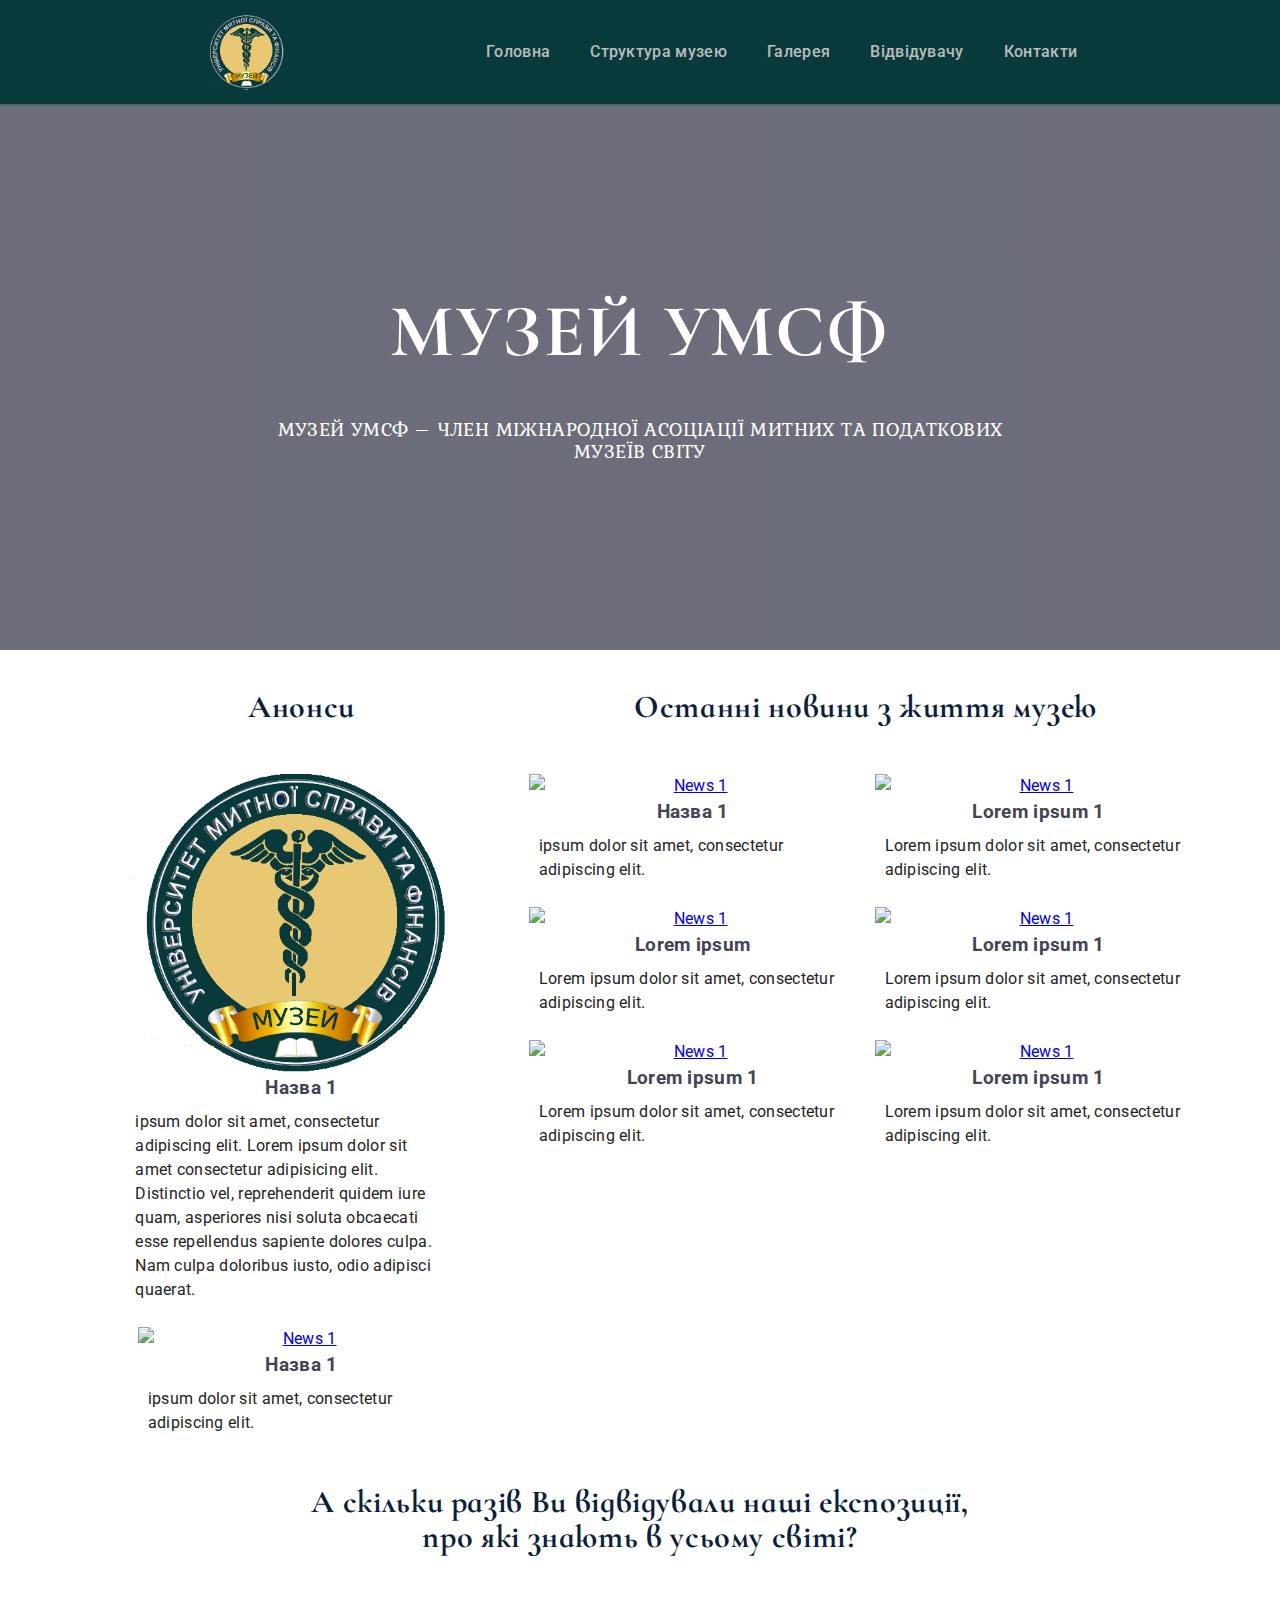
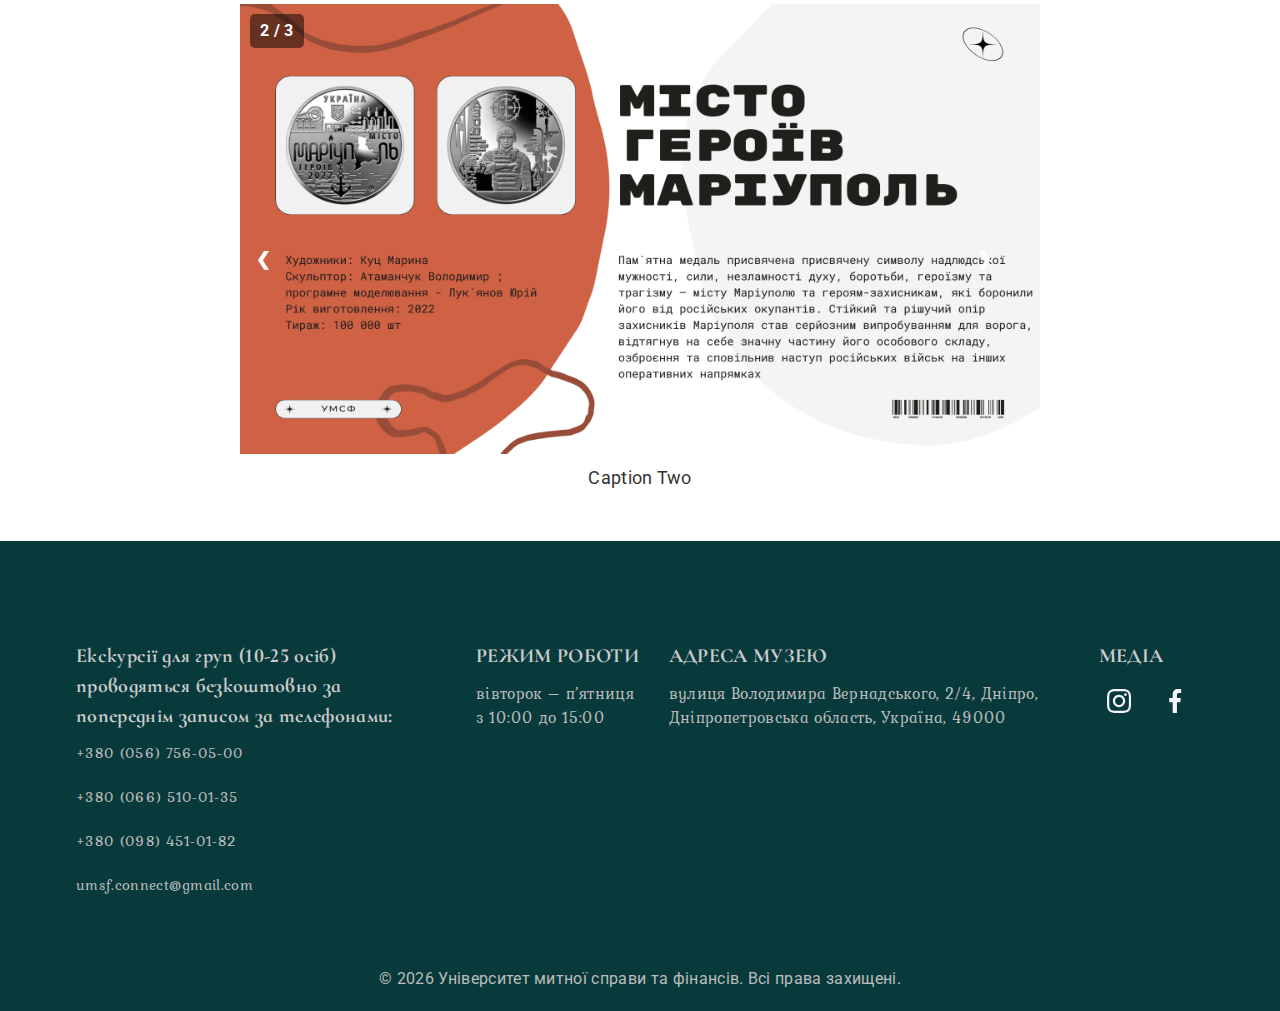
==== index.html @ 9348e3dd "minor change in styles" ====
<!DOCTYPE html>
<html lang="uk">
  <head>
    <meta charset="UTF-8" />
    <meta name="viewport" content="width=device-width, initial-scale=1.0" />
    <title>Музей Університету митної справи та фінансів</title>
    <link rel="icon" type="image/x-icon" href="./images/caduceus.png" />
    <link
      rel="stylesheet"
      href="https://cdnjs.cloudflare.com/ajax/libs/modern-normalize/2.0.0/modern-normalize.min.css"
    />
    <link rel="preconnect" href="https://fonts.googleapis.com" />
    <link rel="preconnect" href="https://fonts.gstatic.com" crossorigin />
    <link
      href="https://fonts.googleapis.com/css2?family=Cormorant+Infant:wght@700&family=Kurale&family=Raleway:wght@700&family=Roboto:wght@400;500;700&display=swap"
      rel="stylesheet"
    />
    <link
      href="https://fonts.googleapis.com/css2?family=Kurale&family=Raleway:wght@700&family=Roboto:wght@400;500;700&display=swap"
      rel="stylesheet"
    />
    <link rel="stylesheet" href="./styles.css" />
  </head>
  <body>
    <script src="./js/main.js" defer></script>
    <script src="./js/phone.js" defer></script>
    <script src="./js/modal.js" defer></script>
    <header class="page-header" id="main">
      <div class="container header-container">
        <!--desktop menu-->
        <nav class="top-nav">
          <a class="logo link" href="./index.html"
            ><img class="logopic" src="./images/caduceus.png" alt="logo"
          /></a>
          <ul class="menu">
            <li class="menu-item dropdown">
              <a class="menu-link link" href="./index.html">Головна</a>
            </li>
            <li class="menu-item dropdown">
              <a class="menu-link link" href="#">Структура музею</a>
              <div class="dropdown-content">
                <div class="menu-item dropdown-sub">
                  <a class="link" href="#">Історія створення музею</a>
                </div>
                <div class="menu-item dropdown-sub">
                  <a class="link" href="#">Історія торгівлі та митної справи</a>
                  <div class="dropdown-content-right">
                    <a class="link" href="#"
                      >ТЗМК (технічні засоби митного контролю)</a
                    >
                    <a class="link" href="#"
                      >Історія митної справи до 1991 року</a
                    >
                    <a class="link" href="#">Історія боротьби з контрабандою</a>
                    <a class="link" href="#">Сучасна історія митної справи</a>
                    <a class="link" href="#">Митна уніформа</a>
                  </div>
                </div>
                <div class="menu-item dropdown-sub">
                  <a class="link" href="#">Історія фінансового обігу</a>
                  <div class="dropdown-content-right">
                    <a class="link" href="#">Банкноти світу</a>
                    <a class="link" href="#">Монети світу</a>
                    <a class="link" href="#">Україна. Валюти</a>
                  </div>
                </div>
                <div class="menu-item dropdown-sub">
                  <a class="link" href="#">Художня творчість</a>
                  <div class="dropdown-content-right">
                    <a class="link" href="#">Петриківка</a>
                    <a class="link" href="#">Галерея мистецтв</a>
                    <a class="link" href="#">Виставка фотомайстрів</a>
                    <a class="link" href="#">Виставка майстрів НСХУ</a>
                  </div>
                </div>
                <div class="menu-item dropdown-sub">
                  <a class="link" href="#">Історія університету</a>
                  <div class="dropdown-content-right">
                    <a class="link" href="#">Зала історії ЗВО</a>
                    <a class="link" href="#">Професори</a>
                    <a class="link" href="#">Випускники</a>
                    <a class="link" href="#">Студенти</a>
                    <a class="link" href="#">Наукові здобутки</a>
                  </div>
                </div>
              </div>
            </li>
            <li class="menu-item">
              <a class="menu-link link" href="./gallery.html">Галерея</a>
            </li>
            <li class="menu-item">
              <a class="menu-link link" href="./visitor.html">Відвідувачу</a>
            </li>
            <li class="menu-item">
              <a class="menu-link link" href="./contacts.html">Контакти</a>
            </li>
          </ul>
        </nav>
      </div>
      <!-- PHONE MENU -->
      <div class="topnav">
        <a class="active" href="./index.html"
          ><img class="phone-logopic" src="./images/caduceus.png" alt="logo"
        /></a>
        <div id="myLinks" class="phone-menu">
          <nav class="phone-drop">
            <ul class="phone-list">
              <li class="phone-menu-item">
                <a class="phone-menu-link link" href="./index.html">Головна</a>
              </li>
              <li class="phone-menu-item">
                <a class="phone-menu-link link" href="./history.html"
                  >Історія створення музею</a
                >
              </li>
              <li class="phone-menu-item">
                <a class="phone-menu-link link" href="./expositions.html"
                  >Наші експозиції</a
                >
              </li>
              <li class="phone-menu-item">
                <a class="phone-menu-link link" href="./gallery.html"
                  >Галерея</a
                >
              </li>
              <li class="phone-menu-item">
                <a class="phone-menu-link link" href="./visitor.html"
                  >Відвідувачу</a
                >
              </li>
            </ul>
          </nav>
        </div>

        <a href="javascript:void(0);" class="icon" onclick="myFunction()">
          <svg class="phone-burger" width="40" height="40">
            <use href="./images/icons.svg#icon-burger-menu"></use>
          </svg>
          <!-- <i class="fa fa-bars"></i> -->
        </a>
      </div>
    </header>

    <main>
      <!-- hero section -->
      <section class="banner" id="banner">
        <div class="container">
          <h1 class="page-title">МУЗЕЙ УМСФ</h1>
          <h2 class="page-title-description">
            МУЗЕЙ УМСФ – ЧЛЕН МІЖНАРОДНОЇ АСОЦІАЦІЇ МИТНИХ ТА ПОДАТКОВИХ МУЗЕЇВ
            СВІТУ
          </h2>
        </div>
      </section>

      <!-- News section -->
      <section class="section net" id="news">
        <div class="container main-page-container">
          <div class="announcements">
            <h2 class="section-name">Анонси</h2>
            <ul class="ann-list">
              <li class="ann-list-item">
                <div class="ann-box">
                  <div class="ann-top-box">
                    <a href="./news-template.html" class="ann-new-link">
                      <img
                        class="ann-img"
                        src="./images/caduceus.png"
                        alt="News 1"
                      />
                    </a>
                  </div>
                  <div class="ann-bottom-box">
                    <h3 class="ann-name">Назва 1</h3>
                    <p class="ann-description">
                      ipsum dolor sit amet, consectetur adipiscing elit. Lorem
                      ipsum dolor sit amet consectetur adipisicing elit.
                      Distinctio vel, reprehenderit quidem iure quam, asperiores
                      nisi soluta obcaecati esse repellendus sapiente dolores
                      culpa. Nam culpa doloribus iusto, odio adipisci quaerat.
                    </p>
                  </div>
                </div>
              </li>
              <li class="ann-list-item">
                <div class="ann-box">
                  <div class="ann-top-box">
                    <a href="./news-template.html" class="ann-new-link">
                      <img
                        class="ann-img"
                        src="https://picsum.photos/300/200?random=2"
                        alt="News 1"
                      />
                    </a>
                  </div>
                  <div class="ann-bottom-box">
                    <h3 class="ann-name">Назва 1</h3>
                    <p class="ann-description">
                      ipsum dolor sit amet, consectetur adipiscing elit.
                    </p>
                  </div>
                </div>
              </li>
            </ul>
          </div>

          <div class="news-container">
            <h2 class="section-name">Останні новини з життя музею</h2>
            <ul class="news-list">
              <li class="news-list-item">
                <div class="news-box">
                  <div class="news-top-box">
                    <a href="./news-template.html" class="news-new-link">
                      <img
                        class="news-img"
                        src="https://picsum.photos/300/200?random=1"
                        alt="News 1"
                      />
                    </a>
                  </div>
                  <div class="news-bottom-box">
                    <h3 class="news-name">Назва 1</h3>
                    <p class="news-description">
                      ipsum dolor sit amet, consectetur adipiscing elit.
                    </p>
                  </div>
                </div>
              </li>
              <li class="news-list-item">
                <div class="news-box">
                  <div class="news-top-box">
                    <a href="./news-template.html" class="news-new-link">
                      <img
                        class="news-img"
                        src="https://picsum.photos/300/200?random=1"
                        alt="News 1"
                      />
                    </a>
                  </div>
                  <div class="news-bottom-box">
                    <h3 class="news-name">Lorem ipsum 1</h3>
                    <p class="news-description">
                      Lorem ipsum dolor sit amet, consectetur adipiscing elit.
                    </p>
                  </div>
                </div>
              </li>
              <li class="news-list-item">
                <div class="news-box">
                  <div class="news-top-box">
                    <a href="./news-template.html" class="news-new-link">
                      <img
                        class="news-img"
                        src="https://picsum.photos/300/200?random=1"
                        alt="News 1"
                      />
                    </a>
                  </div>
                  <div class="news-bottom-box">
                    <h3 class="news-name">Lorem ipsum</h3>
                    <p class="news-description">
                      Lorem ipsum dolor sit amet, consectetur adipiscing elit.
                    </p>
                  </div>
                </div>
              </li>
              <li class="news-list-item">
                <div class="news-box">
                  <div class="news-top-box">
                    <a href="./news-template.html" class="news-new-link">
                      <img
                        class="news-img"
                        src="https://picsum.photos/300/200?random=1"
                        alt="News 1"
                      />
                    </a>
                  </div>
                  <div class="news-bottom-box">
                    <h3 class="news-name">Lorem ipsum 1</h3>
                    <p class="news-description">
                      Lorem ipsum dolor sit amet, consectetur adipiscing elit.
                    </p>
                  </div>
                </div>
              </li>
              <li class="news-list-item">
                <div class="news-box">
                  <div class="news-top-box">
                    <a href="./news-template.html" class="news-new-link">
                      <img
                        class="news-img"
                        src="https://picsum.photos/300/200?random=1"
                        alt="News 1"
                      />
                    </a>
                  </div>
                  <div class="news-bottom-box">
                    <h3 class="news-name">Lorem ipsum 1</h3>
                    <p class="news-description">
                      Lorem ipsum dolor sit amet, consectetur adipiscing elit.
                    </p>
                  </div>
                </div>
              </li>
              <li class="news-list-item">
                <div class="news-box">
                  <div class="news-top-box">
                    <a href="./news-template.html" class="news-new-link">
                      <img
                        class="news-img"
                        src="https://picsum.photos/300/200?random=1"
                        alt="News 1"
                      />
                    </a>
                  </div>
                  <div class="news-bottom-box">
                    <h3 class="news-name">Lorem ipsum 1</h3>
                    <p class="news-description">
                      Lorem ipsum dolor sit amet, consectetur adipiscing elit.
                    </p>
                  </div>
                </div>
              </li>
            </ul>
          </div>
        </div>
      </section>

      <!--slideshow section -->
      <section class="section slideshow-bit" id="slideshow">
        <h2 class="section-name">
          А скільки разів Ви відвідували наші експозиції, про які знають в
          усьому світі?
        </h2>
        <div class="container">
          <div class="slideshow-container">
            <!-- Slide Counter fixed at the top-left -->
            <div class="numbertext-fixed">1 / 3</div>

            <!-- Slides -->
            <div class="mySlides fade">
              <a href="./images/25.png" target="_blank">
                <img class="slide-img" src="./images/25.png" alt="" />
              </a>
              <div class="caption">Caption Text 1</div>
            </div>

            <div class="mySlides fade">
              <a href="./images/27.png" target="_blank">
                <img class="slide-img" src="./images/27.png" alt="" />
              </a>
            </div>

            <div class="mySlides fade">
              <a href="./images/26.png" target="_blank">
                <img class="slide-img" src="./images/26.png" alt="" />
              </a>
            </div>

            <!-- Navigation buttons -->
            <a class="prev" onclick="plusSlides(-1)">&#10094;</a>
            <a class="next" onclick="plusSlides(1)">&#10095;</a>
          </div>

          <!-- Caption -->
          <div id="caption-container">Caption for the current image</div>
        </div>
      </section>
    </main>

    <footer class="bottom-part" id="footer">
      <div class="container">
        <div class="bottom-part-content">
          <div class="footer-address">
            <h4 class="footer-address-name">
              Екскурсії для груп (10-25 осіб) проводяться безкоштовно за
              попереднім записом за телефонами:
            </h4>
            <address class="contacts">
              <ul class="contact-list">
                <li class="contact-list-item">
                  <a class="link contact-look" href="tel:+380567560500"
                    >+380 (056) 756-05-00</a
                  >
                </li>
                <li class="contact-list-item">
                  <a class="link contact-look" href="tel:+380665100135"
                    >+380 (066) 510-01-35</a
                  >
                </li>
                <li class="contact-list-item">
                  <a class="link contact-look" href="tel:+38984510182"
                    >+380 (098) 451-01-82</a
                  >
                </li>
                <li class="contact-list-item">
                  <a
                    class="link contact-look"
                    href="mailto:umsf.connect@gmail.com"
                    >umsf.connect@gmail.com</a
                  >
                </li>
              </ul>
            </address>
          </div>

          <div class="footer-times">
            <h3 class="footer-address-name">РЕЖИМ РОБОТИ</h3>
            <p class="footer-address-text open-times">
              вівторок – п’ятниця з 10:00 до 15:00
            </p>
          </div>
          <div class="footer-place">
            <h3 class="footer-address-name">АДРЕСА МУЗЕЮ</h3>
            <p class="footer-address-text">
              вулиця Володимира Вернадського, 2/4, Дніпро, Дніпропетровська
              область, Україна, 49000
            </p>
          </div>

          <div class="footer-media">
            <h3 class="footer-address-name">МЕДІА</h3>
            <ul class="footer-media-list">
              <li class="social-media-item">
                <a
                  href="https://www.instagram.com/customs_museum?igsh=MzRlODBiNWFlZA=="
                  class="footer-media-link link"
                >
                  <svg class="social-media-icon" width="24" height="24">
                    <use href="./images/icons.svg#icon-instagram"></use>
                  </svg>
                </a>
              </li>
              <li class="social-media-item">
                <a href="" class="footer-media-link link">
                  <svg class="social-media-icon" width="24" height="24">
                    <use href="./images/icons.svg#icon-facebook"></use>
                  </svg>
                </a>
              </li>
            </ul>
          </div>
        </div>
        <div class="license">
          <p class="ownership">
            &#169; <span id="year"></span> Університет митної справи та
            фінансів. Всі права захищені.
          </p>
        </div>
      </div>
    </footer>
    <script>
      // Знаходимо всі новинні картки
      const newsCards = document.querySelectorAll(".news-list-item");

      // Додаємо обробник подій для кожної новинної картки
      newsCards.forEach((card) => {
        card.addEventListener("click", function () {
          // Отримуємо текст опису новини з натиснутої картки
          const newsDescription =
            card.querySelector(".news-description").textContent;

          // Зберігаємо опис новини в localStorage
          localStorage.setItem("newsDescription", newsDescription);

          // Переходимо на сторінку шаблону новини
          window.location.href = "./news-template.html";
        });
      });
    </script>
  </body>
</html>
---- styles.css ----
body {
    font-family: 'Roboto', sans-serif;
    color: #434455;
    background-color: #FFF;
    font-size: 16px;
    line-height: 1.5;
    letter-spacing: 0.02em;
}

h1,
h2,
h3,
h4,
h5,
h6,
p {
    margin-top: 0;
    margin-bottom: 0;
}

ul,
ol {
    padding-left: 0;
    margin-top: 0;
    margin-bottom: 0;
    marker: none;
    list-style-type: none;
}

.link {
    text-decoration: none;
}

img {
    display: block;
}

.visually-hidden { /*carousel*/
    position: absolute;
    width: 1px;
    height: 1px;
    margin: -1px;
    border: 0;
    padding: 0;

    white-space: nowrap;
    clip-path: inset(100%);
    clip: rect(0 0 0 0);
    overflow: hidden;
}

.page-header {
    background-color: #083a3b;
    box-shadow: 0 2px 1px rgba(46, 47, 66, 0.08),
        0 1px 1px rgba(46, 47, 66, 0.16),
        0 1px 6px rgba(46, 47, 66, 0.08);
}

.header-container {
    display: flex;
    justify-content: space-between;
    align-items: center;
}

.banner {
    padding: 188px 0;
    background-image: linear-gradient(rgba(46, 47, 66, 0.7), rgba(46, 47, 66, 0.7)), url(./images/3.JPG);
    /* background-image: url(https://picsum.photos/1440/600); */
    background-repeat: no-repeat;
    background-position: center;
    width: 100%;
    min-height: 432px;
    margin-left: auto;
    margin-right: auto;
    background-size: cover;
}

.title-banner{
    padding: 100px 0;
    background-image: linear-gradient(rgba(46, 47, 66, 0.7), rgba(46, 47, 66, 0.7));
    /* , url(./images/2.JPG); */
    background-repeat: no-repeat;
    background-position: center;
    width: 100%;
    min-height: 432px;
    margin-left: auto;
    margin-right: auto;
    background-size: cover;
}

.history-page{
    background-image: linear-gradient(rgba(46, 47, 66, 0.7), rgba(46, 47, 66, 0.7)), url(./images/2.JPG);
}

.expos-page{
    background-image: linear-gradient(rgba(46, 47, 66, 0.7), rgba(46, 47, 66, 0.7)), url(./images/slide_3.JPG);
}

.gallery-page {
    background-image: linear-gradient(rgba(46, 47, 66, 0.7), rgba(46, 47, 66, 0.7)), url(./images/gallery.jpg);
}

.visitor-page{
    background-image: linear-gradient(rgba(46, 47, 66, 0.7), rgba(46, 47, 66, 0.7)), url(./images/visitor.jpg);
}

.contacts-page{
    background-image: linear-gradient(rgba(46, 47, 66, 0.7), rgba(46, 47, 66, 0.7)), url(./images/contacts.jpg);
}

.news-template-page{
    background-image: linear-gradient(rgba(46, 47, 66, 0.7), rgba(46, 47, 66, 0.7));/*, url(./images/contacts.jpg);*/
}

.expos-template-page {
    background-image: linear-gradient(rgba(46, 47, 66, 0.7), rgba(46, 47, 66, 0.7)), url(./images/contacts.jpg);
}

.prettybox{
    margin-right: auto;
    margin-left: auto;
    padding-top: 48px;
    max-width: 500px;
    border-bottom: 5px solid #cbcbcb;
    border-radius: 25px;
}

.header-title {
    color: #FFF;
    max-width: 520px;
    margin-left: auto;
    margin-right: auto;
    text-align: center;
    font-family: "Cormorant Infant", serif;
    font-weight: 700;
    font-style: normal;
    font-size: 74px;
    line-height: 1.07;
    /* 107.143% */
    letter-spacing: 0.02em;
}

.section {
    padding-top: 40px;
    padding-bottom: 50px;
}

.page-title {
    /*Заголовок на банері зверху*/
    color: #FFF;
    max-width: 520px;
    margin-left: auto;
    margin-right: auto;
    padding-bottom: 48px;
    text-align: center;
    font-family: "Cormorant Infant", serif;
    font-weight: 700;
    font-style: normal;
    font-size: 74px;
    line-height: 1.07;
    /* 107.143% */
    letter-spacing: 0.02em;
}

.page-title-description {
    color: #FFF;
    max-width: 800px;
    margin-left: auto;
    margin-right: auto;
    /* padding-bottom: 48px; */
    text-align: center;
    font-size: 20px;
    font-family: "Kurale", serif;
    font-weight: 400;
    font-style: normal;
    line-height: 1.07;
    /* 107.143% */
    letter-spacing: 0.02em;
}

.section-name {
    color: #08203b;
    max-width: 700px;
    margin-left: auto;
    margin-right: auto;
    padding-bottom: 50px;
    text-align: center;
    font-size: 32px;
    font-family: "Cormorant Infant", serif;
    font-weight: 700;
    font-style: normal;
    line-height: 1.07;
    letter-spacing: 0.02em;
}

.history-text {
    margin-bottom: 20px;
    font-family: "Kurale", serif;
    font-weight: 400;
    font-style: normal;
    font-size: 20px;
}

.fat-text {
    font-weight: 700;
}

.main-page-container{
    display: flex;
    flex-direction: row;
}

.announcements{
    max-width: 40%;
}

.news-container{
max-width: 60%;
}

.net{
    padding-bottom: 10px;
}

.map {
    max-width: 100%;
}

/* СТОРІНКА ЕКСПОЗИЦІЇ */
.expos-list,.gallery-list,.expos-temp-list,.news-template-list {
    display: flex;
    column-gap: 15px;
    row-gap: 10px;
    flex-wrap: wrap;
}

.expos-list-item,.gallery-list-item,.expos-temp-item,.news-template-item {
    max-height: 400px;
    transition: transform .3s;
    overflow: hidden;
    margin-right: auto;
    margin-left: auto;
}

.expos-box, .gallery-box,.expos-temp-box,.news-temp-box {
    position: relative;
}

.expos-top-box,.expos-temp-top-box,.news-top-box {
    position: relative;
    text-align: center;
    color: white;
}

.expos-bottom-box, .gallery-bottom-box,.expos-temp-bottom-box,.news-temp-bottom-box {
    position: absolute;
    bottom: 0;
    height: 75px;
    overflow: hidden;
    background-color: #474854d8;
    color: white;
    padding-left: 20px;
    padding-right: 20px;
}

.expos-img,.expos-temp-img,.news-temp-img {
    object-fit: cover;
}

.history-image-box {
    display: flex;
    /* max-width: 1150px; */
    /* max-height: 700px; */
}

.history-pic {
    width: 100%;
    margin-right: auto;
    margin-left: auto;
}

.visitor-title{
    margin-bottom: 30px;
    padding-bottom: 0;
}

.visitor-text{
    padding-bottom: 20px;
    font-size: 20px;
    font-family: "Kurale", serif;
    font-weight: 400;
    font-style: normal;
}

.no-bottom{
    padding-bottom: 0;
}

h3.visitor-text{
    padding-bottom: 0;
}

.find-title {
    margin-bottom: 20px;
    font-size: 25px;
    font-family: "Kurale", serif;
    font-style: normal;
}

.find-text {
    margin-bottom: 20px;
    font-size: 20px;
    font-family: "Kurale", serif;
    font-weight: 400;
    font-style: normal;
}

.template-text{
    font-size: 20px;
    font-family: "Kurale", serif;
    font-weight: 400;
    font-style: normal;
}

@media screen and (max-width: 767px) {  /* mobile menu backdrop */
    .container {
        max-width: 550px;
        margin-left: auto;
        margin-right: auto;
        padding-left: 10px;
        padding-right: 10px;
        justify-content: space-between;
    }
    
    /* Style the navigation menu */

    .top-nav{ /*hide desktop menu*/
        display: none;
    }

    .slideshow-bit{
        display: none;
    }

    .topnav {
        overflow: hidden;
        background-color: #083a3b;
        position: relative;
    }

    /* Hide the links inside the navigation menu (except for logo/home) */
    .topnav #myLinks {
        display: none;
    }

    /* Style navigation menu links */
    .topnav {
        color: white;
        padding: 14px 16px;
        text-decoration: none;
        font-size: 17px;
        display: block;
    }

    /* Style the hamburger menu */
    .topnav a.icon {
        display: block;
        position: absolute;
        right: 30px;
        top: 9px;
    }

    /* Add a grey background color on mouse-over */
    /* .topnav a:hover {
        color: #e9c873;
    } */

    /* Style the active link (or home/logo) */
    .active {
        background-color: #083a3b;
        color: white;
    }

    .phone-burger{
        fill: #e9c873;
        transition: background-color 250ms cubic-bezier(0.4, 0, 0.2, 1);
        margin: 18px 18px;
    }

    .phone-logopic{
        width: 80px;
    }

    .phone-list{
        display: flex;
        flex-direction: column;
        align-items: center;
        column-gap: 40px;
    }

    .phone-menu-link{
        font-size: 40px;
        color: #cbcbcb;
    }
    /* =============================== */
    /* ===========Banner============== */
    /* =============================== */
    .page-title{
        max-width: 200px;
    }

    .page-title-description{
        max-width: 400px;
        font-size: 16px;
        font-weight: 200;
    }

    /* news section */
        .news-list {
            display: flex;
            column-gap: 15px;
            row-gap: 25px;
            flex-wrap: wrap;
        }
    
        .news-list-item {
            max-height: 400px;
            transition: transform .3s;
            overflow: hidden;
            margin-right: auto;
            margin-left: auto;
        }
    
        .news-list-item:hover {
            box-shadow: 0 2px 10px rgba(46, 47, 66, 0.08),
                0 2px 2px rgba(46, 47, 66, 0.16),
                0 3px 2px rgba(46, 47, 66, 0.08);
            -ms-transform: scale(1.5);
            -webkit-transform: scale(1.5);
            transform: scale(0.9);
        }
    
        .news-box {
            position: relative;
            max-width: 366px;
    
        }
    
        .news-img {
            object-fit: cover;
            margin-right: auto;
            margin-left: auto;
        }
    
        .news-top-box {
            position: relative;
            text-align: center;
            color: white;
        }
    
        .news-bottom-box {
            max-height: 150px;
            padding: 0 10px;
        }
    
        .news-name {
            text-align: center;
            margin-bottom: 8px;
        }
    
        .news-description {
            width: 308px;
            color: #242424;
            /* height: 50px; */
        }

    /* ------ */
    /* FOOTER */
    .bottom-part {
        background-color: #083a3b;
        padding: 100px 10px 20px;
    }

    .bottom-part-content {
        display: flex;
        flex-direction: column;
        margin-bottom: 70px;
    }

    /* .bottom-part>.container {
        justify-content: flex-start;
    } */

    .footer-address {
        display: flex;
        flex-direction: column;
        margin-bottom: 40px;
        align-items: center;
    }

    .footer-address-name {
        color: #cbcbcb;
        text-align: center;
        margin-bottom: 20px;
        margin-right: auto;
        margin-left: auto;
        max-width: 600px;
        font-family: "Cormorant Infant", serif;
        font-weight: 700;
        font-size: 25px;
        font-style: normal;
    }

    .footer-address-text {
        width: 400px;
        color: #bcbcbc;
        margin-bottom: 20px;
        text-align: center;
    }

    .open-times {
        text-align: center;
    }

    .footer-times,.footer-place {
        display: flex;
        flex-direction: column;
        align-items: center;
        margin-bottom: 40px;
    }

    .license {
        display: flex;
        align-items: center;
    }

    .ownership {
        color: #bcbcbc;
        margin-right: auto;
        margin-left: auto;
    }
    
    .contacts {
        font-style: normal;
        width: 200px;
    }

    .contact-list {
        display: flex;
        flex-direction: column;
        align-items: center;
        gap: 20px;
    }

    .contact-look {
        color: #bcbcbc;
        transition: color 250ms cubic-bezier(0.4, 0, 0.2, 1);
    }

    .contact-look:hover,
    .contact-look:focus {
        color: #e9c873;
    }
    
    .footer-media-list {
        display: flex;
        gap: 16px;
        justify-content: flex-start;
        align-items: center;
    }

    .social-media-item {
        width: 40px;
        height: 40px;
    }

    .footer-media-link {
        display: flex;
        border-radius: 50%;
        width: 100%;
        height: 100%;
        align-items: center;
        justify-content: center;
        transition: background-color 250ms cubic-bezier(0.4, 0, 0.2, 1);
    }

    .footer-media-link:hover,
    .footer-media-link:focus {
        background-color: #e9c873;
    }

    .social-media-icon {
        fill: #F4F4FD;
        transition: background-color 250ms cubic-bezier(0.4, 0, 0.2, 1);
    }

    .footer-media-link:hover .social-media-icon,
    .footer-media-link:focus .social-media-icon {
        fill: #083a3b;
    }

    .footer-media{
        display: flex;
        flex-direction: column;
        align-items: center;
    }

    .dropdown-content {
        opacity: 0;
        visibility: hidden;
        position: absolute;
        background-color: #083a3b;
        min-width: 160px;
        box-shadow: 0 8px 16px 0 rgba(0, 0, 0, 0.2);
        z-index: 1;
        top: 100%;
        left: 0;
        transition: opacity 0.3s ease, visibility 0.3s ease;
    }

    .dropdown-content a {
        color: #bcbcbc;
        padding: 12px 16px;
        text-decoration: none;
        display: block;
        width: 300px;
    }

    .dropdown-content a:hover {
        color: #e9c873;
        background-color: #0a4546;
    }

    .menu-item:hover .dropdown-content {
        opacity: 1;
        visibility: visible;
    }

    /* Наші експозиції */
    .expos-description-top {
        color: #08203b;
        max-width: 1000px;
        margin-left: auto;
        margin-right: auto;
        text-align: center;
        font-size: 32px;
        font-family: "Cormorant Infant", serif;
        font-weight: 700;
        font-style: normal;
        line-height: 1.07;
        letter-spacing: 0.02em;
        margin-bottom: 20px;
    }

    .expos-description {
        margin-bottom: 20px;
        font-size: 20px;
        font-family: "Kurale", serif;
        font-weight: 400;
        font-style: normal;
    }
}




/* ================================================= */
/* ================================================= */
/* ================================================= */
@media screen and (min-width:768px){
    .container {
        max-width: 1158px;
        margin-left: auto;
        margin-right: auto;
        padding-left: 15px;
        padding-right: 15px;
        justify-content: space-between;
    }
    
    .logo {
        width: 30px;
    }

    .logopic {
        width: 90px;
    }

    .topnav{
        display: none;
    }

    .top-nav {
        display: flex;
        align-items: center;
        justify-content: space-around;
        width: 1158px;
    }

    .menu {
        display: flex;
        gap: 40px;
    }

    .menu-item {
        /*меню навігації*/
        position: relative;
        font-size: 16px;
        font-weight: 500;
        line-height: 1.5;
        letter-spacing: 0.02em;
    }

    .menu-link {
        color: #bcbcbc;
        display: block;
        padding: 40px 0;
    }

    .menu-link:hover {
        color: #e9c873;
    }
    
    /* Основний стиль для дропдауну */
    .dropdown-content {
        opacity: 0;
        visibility: hidden;
        position: absolute;
        background-color: #083a3b;
        min-width: 160px;
        box-shadow: 0 8px 16px 0 rgba(0, 0, 0, 0.2);
        z-index: 1;
        top: 100%;
        left: 0;
        transition: opacity 0.3s ease, visibility 0.3s ease;
    }

    .dropdown-content a {
        color: #bcbcbc;
        padding: 12px 16px;
        text-decoration: none;
        display: block;
        width: 300px;
    }

    .dropdown-content a:hover {
        color: #e9c873;
        background-color: #0a4546;
    }

    .menu-item:hover .dropdown-content {
        opacity: 1;
        visibility: visible;
    }

    /* Стилі для вкладеного підменю */
    .menu-item.dropdown-sub {
        position: relative;
    }

    .dropdown-content-right {
        opacity: 0;
        visibility: hidden;
        position: absolute;
        top: 0;
        left: 100%;
        background-color: #083a3b;
        min-width: 200px;
        box-shadow: 0 8px 16px rgba(0, 0, 0, 0.2);
        transition: opacity 0.3s ease, visibility 0.3s ease;
    }

    .dropdown-content-right a {
        padding: 12px 16px;
    }

    .menu-item.dropdown-sub:hover .dropdown-content-right {
        opacity: 1;
        visibility: visible;
    }

    .menu-item:hover .dropdown-content {
        opacity: 1;
        visibility: visible;
    }

    /* news section */
    .news-list {
        display: flex;
        column-gap: 15px;
        row-gap: 25px;
        flex-wrap: wrap;
    }

    .news-list-item {
        max-height: 400px;
        transition: transform .3s;
        overflow: hidden;
        margin-right: auto;
        margin-left: auto;
    }

    .news-list-item:hover {
        box-shadow: 0 2px 10px rgba(46, 47, 66, 0.08),
            0 2px 2px rgba(46, 47, 66, 0.16),
            0 3px 2px rgba(46, 47, 66, 0.08);
        -ms-transform: scale(1.5);
        -webkit-transform: scale(1.5);
        transform: scale(0.9);
    }

    .news-box {
        position: relative;
        max-width: 366px;

    }

    .news-img {
        object-fit: cover;
        margin-right: auto;
        margin-left: auto;
    }

    .news-top-box {
        position: relative;
        text-align: center;
        color: white;
    }

    .news-bottom-box {
        max-height: 150px;
        padding: 0 10px;
    }

    .news-name {
        text-align: center;
        margin-bottom: 8px;
    }

    .news-description {
        width: 308px;
        color: #242424;
        /* height: 50px; */
    }

    .ann-list {
        display: flex;
        row-gap: 25px;
        flex-wrap: wrap;
    }

    .ann-list-item {
        max-height: 600px;
        transition: transform .3s;
        overflow: hidden;
        margin-right: auto;
        margin-left: auto;
    }

    .ann-list-item:hover {
        box-shadow: 0 2px 10px rgba(46, 47, 66, 0.08),
            0 2px 2px rgba(46, 47, 66, 0.16),
            0 3px 2px rgba(46, 47, 66, 0.08);
        -ms-transform: scale(1.5);
        -webkit-transform: scale(1.5);
        transform: scale(0.9);
    }

     .ann-box {
        position: relative;
        max-width: 366px;
    }

    .ann-img {
        object-fit: cover;
        margin-right: auto;
        margin-left: auto;
        max-height: 300px;
    }

    .ann-top-box {
        position: relative;
        text-align: center;
        color: white;
    }

    .ann-bottom-box {
        max-height: 300px;
        padding: 0 10px;
    }

    .ann-name {
        text-align: center;
        margin-bottom: 8px;
    }

    .ann-description {
        width: 308px;
        color: #242424;
    }

        /* SLIDESHOW ==========================*/
    
        /* Slideshow container */
        .slideshow-container {
            position: relative;
            margin: auto;
            overflow: hidden;
            max-width: 800px;
            /* Set the desired width */
        }
    
        /* Number text fixed (1 / 3) */
        .numbertext-fixed {
            position: absolute;
            top: 10px;
            left: 10px;
            color: white;
            background-color: rgba(0, 0, 0, 0.5);
            /* Semi-transparent for readability */
            padding: 5px 10px;
            font-size: 16px;
            border-radius: 5px;
            z-index: 10;
            font-weight: bold;
        }
    
        /* Adjust the size of the images */
        .slide-img {
            display: block;
            margin-left: auto;
            margin-right: auto;
            width: 100%;
            max-width: 800px;
            height: auto;
            max-height: 450px;
            object-fit: contain;
        }
    
        /* Caption container */
        #caption-container {
            text-align: center;
            color: #333;
            font-size: 18px;
            margin-top: 10px;
        }
    
        /* Fading and vertical sliding animation */
        .fade {
            animation-name: fade;
            animation-duration: 1.5s;
        }
    
        @keyframes fade {
            from {
                opacity: 0.4;
                transform: translateY(-100%);
            }
    
            to {
                opacity: 1;
                transform: translateY(0);
            }
        }
    
        /* For previous and next buttons */
        .prev,
        .next {
            cursor: pointer;
            position: absolute;
            /* left: 50%; */
            transform: translateX(-50%);
            padding: 16px;
            color: white;
            font-weight: 700;
            font-size: 18px;
            transition: 0.6s ease;
            border-radius: 50%;
            user-select: none;
        }
    
        .prev {
            top: 50%;
            left: 3%;
        }
    
        .next {
            top: 50%;
            right: 1%;
        }

    /* ------ */
    /* FOOTER */
    .bottom-part {
        background-color: #083a3b;
        padding: 100px 0 20px;
    }

    .bottom-part-content {
        display: flex;
        align-items: baseline;
        margin-bottom: 70px;
        flex-wrap: wrap;
    }

    .bottom-part>.container {
        justify-content: flex-start;
    }

    .footer-address {
        margin-right: 50px;
    }

    .footer-address-name {
        color: #cbcbcb;
        margin-bottom: 10px;
        max-width: 350px;
        font-family: "Cormorant Infant", serif;
        font-weight: 700;
        font-size: 20px;
        font-style: normal;
    }

    .footer-address-text {
        width: 400px;
        color: #bcbcbc;
        margin-bottom: 10px;
        font-family: "Kurale", serif;
        font-weight: 400;
        font-style: normal;
    }

    .open-times {
        width: 160px;
    }

    .footer-contacts {
        margin-right: 100px;
    }

    .footer-media-list {
        display: flex;
        gap: 16px;
        justify-content: flex-start;
        align-items: center;
    }

    .social-media-item {
        width: 40px;
        height: 40px;
    }

    .footer-times,
    .footer-place {
        display: flex;
        flex-direction: column;
        margin-right: 30px;
    }

    .footer-media-link {
        display: flex;
        border-radius: 50%;
        width: 100%;
        height: 100%;
        align-items: center;
        justify-content: center;
        transition: background-color 250ms cubic-bezier(0.4, 0, 0.2, 1);
    }

    .footer-media-link:hover,
    .footer-media-link:focus {
        background-color: #e9c873;
    }

    .social-media-icon {
        fill: #F4F4FD;
        transition: background-color 250ms cubic-bezier(0.4, 0, 0.2, 1);
    }

    .footer-media-link:hover .social-media-icon,
    .footer-media-link:focus .social-media-icon {
        fill: #083a3b;
    }

    .contacts {
        font-style: normal;
        width: 200px;
    }
    
    .contact-list {
        display: flex;
        flex-direction: column;
        gap: 20px;
    }

    .contact-look {
        color: #bcbcbc;
        font-family: "Kurale", serif;
        font-weight: 400;
        font-size: 15px;
        font-style: normal;
        transition: color 250ms cubic-bezier(0.4, 0, 0.2, 1);
    }

    .contact-look:hover,
    .contact-look:focus {
        color: #e9c873;
    }

    .license {
        display: flex;
        align-items: center;
    }

    .ownership {
        color: #bcbcbc;
        margin-right: auto;
        margin-left: auto;
    }

    /* Наші експозиції */
    .expos-description-top {
        color: #08203b;
        max-width: 1000px;
        margin-left: auto;
        margin-right: auto;
        text-align: center;
        font-size: 32px;
        font-family: "Cormorant Infant", serif;
        font-weight: 700;
        font-style: normal;
        line-height: 1.07;
        letter-spacing: 0.02em;
        margin-bottom: 20px;
    }

    .expos-description {
        margin-bottom: 20px;
        font-size: 20px;
        font-family: "Kurale", serif;
        font-weight: 400;
        font-style: normal;
    }

    .expos-list-item:hover {
        box-shadow: 0 2px 10px rgba(46, 47, 66, 0.08),
            0 2px 2px rgba(46, 47, 66, 0.16),
            0 3px 2px rgba(46, 47, 66, 0.08);

        -ms-transform: scale(1.5);
        /* IE 9 */
        -webkit-transform: scale(1.5);
        /* Safari 3-8 */
        transform: scale(0.9);
    }
    
    .expos-box, .gallery-box,.expos-temp-box{
        max-width: 366px;
    }

    /* MODAL IMAGES */
 .modal {
     display: none;
     /* Hidden by default */
     position: fixed;
     /* Stay in place */
     z-index: 1;
     /* Sit on top */
     padding-top: 100px;
     /* Location of the box */
     left: 0;
     top: 0;
     width: 100%;
     /* Full width */
     height: 100%;
     /* Full height */
     overflow: auto;
     /* Enable scroll if needed */
     background-color: rgb(0, 0, 0);
     /* Fallback color */
     background-color: rgba(0, 0, 0, 0.9);
     /* Black w/ opacity */
 }

 /* Modal Content (image) */
 .modal-content {
     margin: auto;
     display: block;
     width: 80%;
     max-width: 700px;
 }

 /* Caption of Modal Image */
 #caption {
     margin: auto;
     display: block;
     width: 80%;
     max-width: 700px;
     text-align: center;
     color: #ccc;
     padding: 10px 0;
     height: 150px;
 }

 /* Add Animation */
 .modal-content,
 #caption {
     -webkit-animation-name: zoom;
     -webkit-animation-duration: 0.6s;
     animation-name: zoom;
     animation-duration: 0.6s;
 }

 @-webkit-keyframes zoom {
     from {
         -webkit-transform: scale(0)
     }

     to {
         -webkit-transform: scale(1)
     }
 }

 @keyframes zoom {
     from {
         transform: scale(0)
     }

     to {
         transform: scale(1)
     }
 }

 /* The Close Button */
 .close {
     position: absolute;
     top: 15px;
     right: 35px;
     color: #f1f1f1;
     font-size: 40px;
     font-weight: bold;
     transition: 0.3s;
 }

 .close:hover,
 .close:focus {
     color: #bbb;
     text-decoration: none;
     cursor: pointer;
 }

 /* 100% Image Width on Smaller Screens */
 @media only screen and (max-width: 700px) {
     .modal-content {
         width: 100%;
     }
 }

}
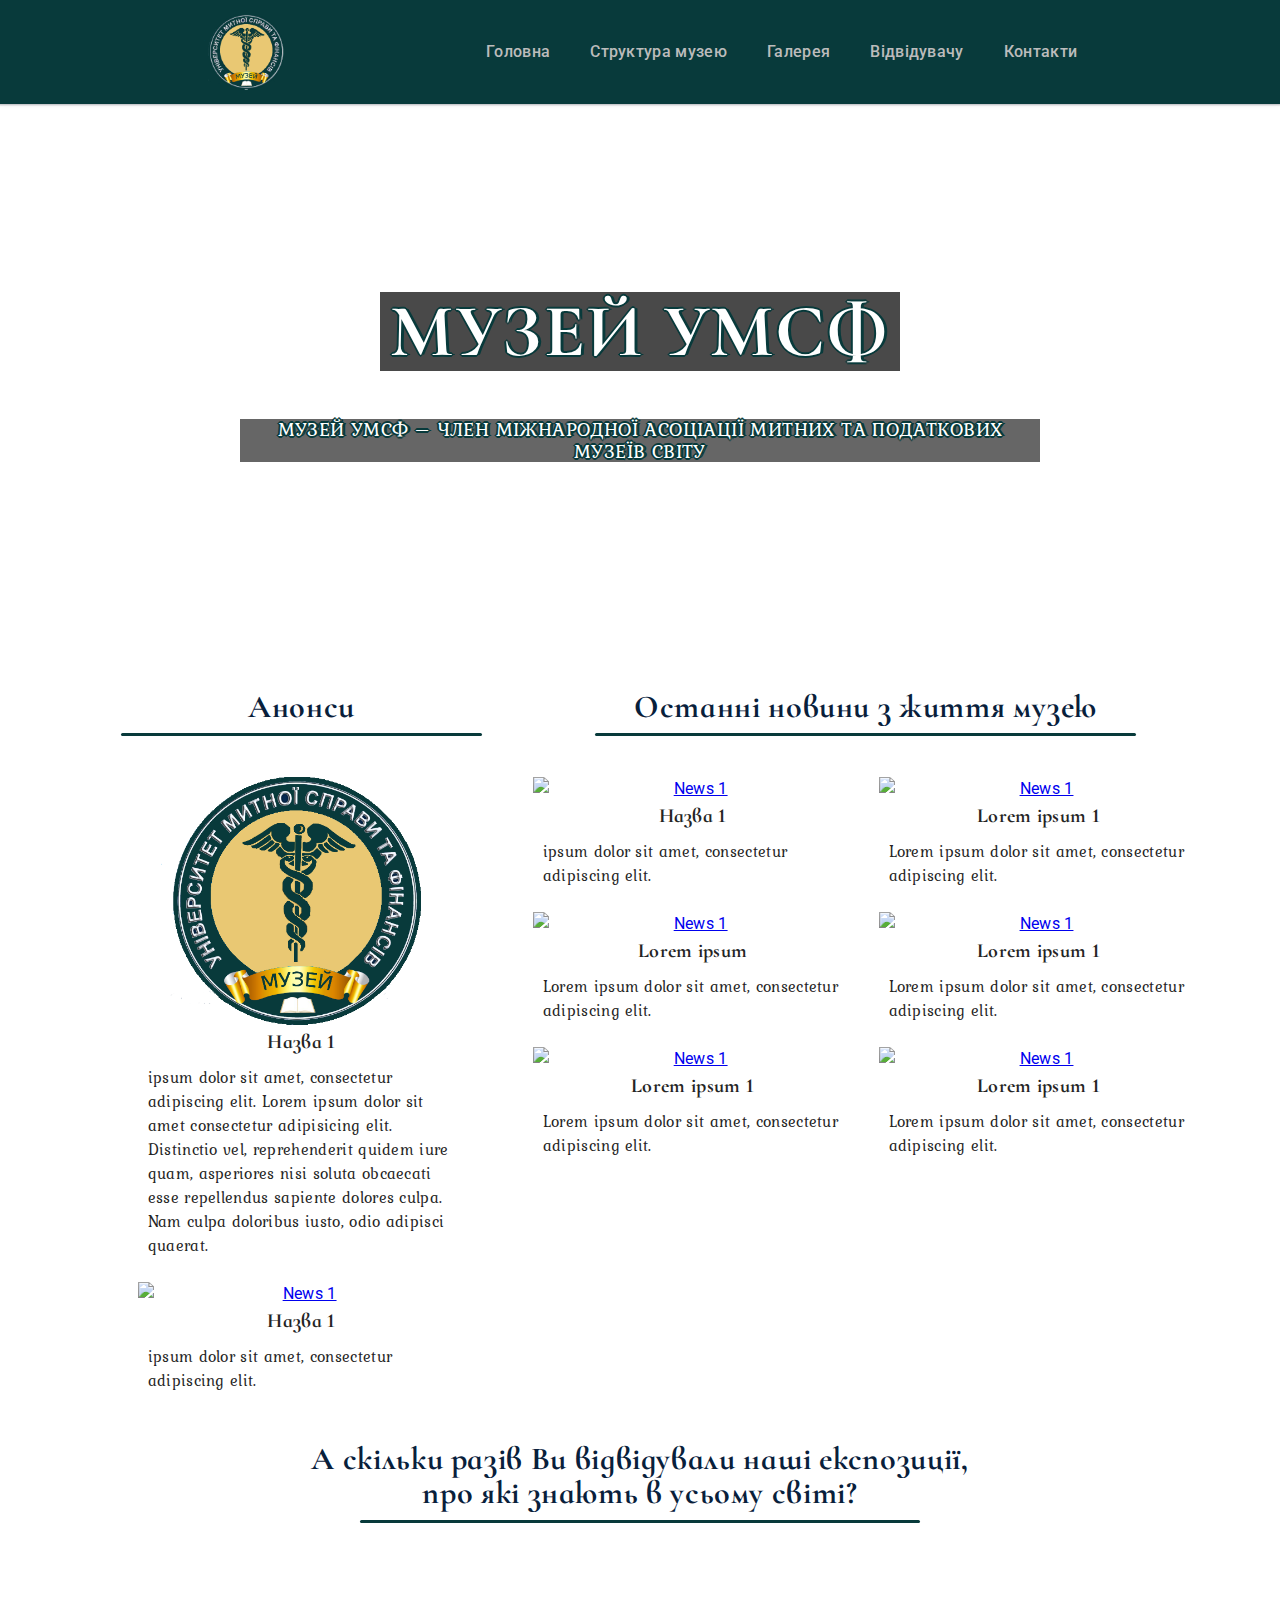
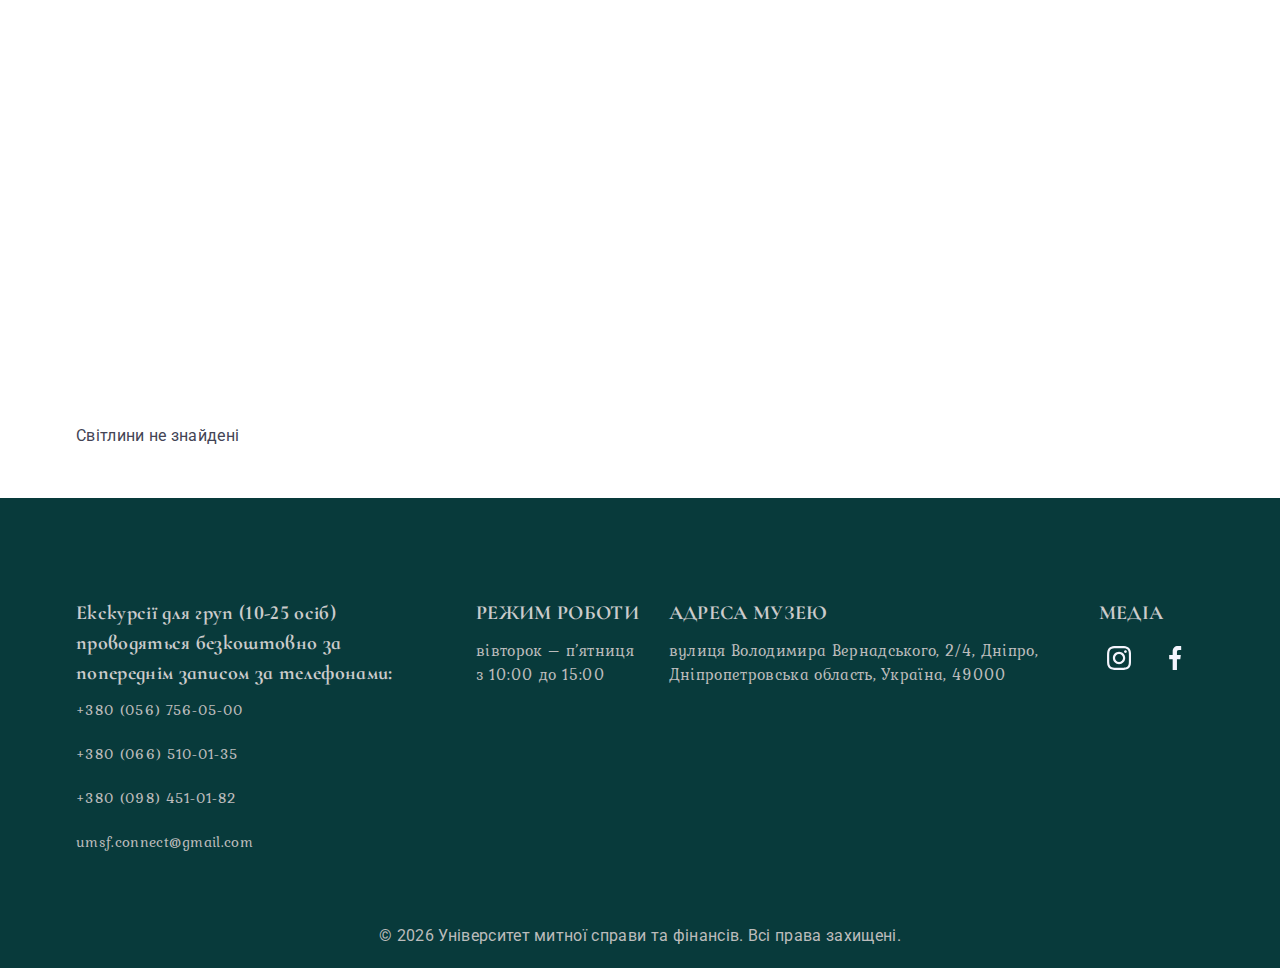
==== commit a7956629: "cleaned styles up" ====
--- a/index.html
+++ b/index.html
@@ -327,6 +327,7 @@
       </section>
 
       <!--slideshow section -->
+      <!-- Slideshow Section -->
       <section class="section slideshow-bit" id="slideshow">
         <h2 class="section-name">
           А скільки разів Ви відвідували наші експозиції, про які знають в
@@ -334,36 +335,34 @@
         </h2>
         <div class="container">
           <div class="slideshow-container">
-            <!-- Slide Counter fixed at the top-left -->
-            <div class="numbertext-fixed">1 / 3</div>
-
-            <!-- Slides -->
+            <!-- Slide -->
             <div class="mySlides fade">
-              <a href="./images/25.png" target="_blank">
-                <img class="slide-img" src="./images/25.png" alt="" />
+              <div class="numbertext-fixed"></div>
+              <a href="#" target="_blank">
+                <img
+                  class="slide-img"
+                  src="./images/slide_1.jpg"
+                  alt="./images/slide_1.jpg"
+                />
               </a>
-              <div class="caption">Caption Text 1</div>
+              <div class="caption" id="caption-container"></div>
             </div>
-
             <div class="mySlides fade">
-              <a href="./images/27.png" target="_blank">
-                <img class="slide-img" src="./images/27.png" alt="" />
+              <div class="numbertext-fixed"></div>
+              <a href="#" target="_blank">
+                <img
+                  class="slide-img"
+                  src="./images/slide_1.jpg"
+                  alt="./images/slide_1.jpg"
+                />
               </a>
+              <div class="caption" id="caption-container"></div>
             </div>
-
-            <div class="mySlides fade">
-              <a href="./images/26.png" target="_blank">
-                <img class="slide-img" src="./images/26.png" alt="" />
-              </a>
-            </div>
-
             <!-- Navigation buttons -->
             <a class="prev" onclick="plusSlides(-1)">&#10094;</a>
             <a class="next" onclick="plusSlides(1)">&#10095;</a>
           </div>
-
-          <!-- Caption -->
-          <div id="caption-container">Caption for the current image</div>
+          <p>Світлини не знайдені</p>
         </div>
       </section>
     </main>
--- a/styles.css
+++ b/styles.css
@@ -7,19 +7,12 @@
     letter-spacing: 0.02em;
 }
 
-h1,
-h2,
-h3,
-h4,
-h5,
-h6,
-p {
+h1, h2, h3, h4, h5, h6, p {
     margin-top: 0;
     margin-bottom: 0;
 }
 
-ul,
-ol {
+ul, ol {
     padding-left: 0;
     margin-top: 0;
     margin-bottom: 0;
@@ -35,14 +28,13 @@
     display: block;
 }
 
-.visually-hidden { /*carousel*/
+.visually-hidden {
     position: absolute;
     width: 1px;
     height: 1px;
     margin: -1px;
     border: 0;
     padding: 0;
-
     white-space: nowrap;
     clip-path: inset(100%);
     clip: rect(0 0 0 0);
@@ -64,61 +56,44 @@
 
 .banner {
     padding: 188px 0;
-    background-image: linear-gradient(rgba(46, 47, 66, 0.7), rgba(46, 47, 66, 0.7)), url(./images/3.JPG);
-    /* background-image: url(https://picsum.photos/1440/600); */
+    background-image: url(https://picsum.photos/1440/600);
     background-repeat: no-repeat;
     background-position: center;
     width: 100%;
     min-height: 432px;
-    margin-left: auto;
-    margin-right: auto;
+    margin: 0 auto;
     background-size: cover;
 }
 
-.title-banner{
+.title-banner {
     padding: 100px 0;
     background-image: linear-gradient(rgba(46, 47, 66, 0.7), rgba(46, 47, 66, 0.7));
-    /* , url(./images/2.JPG); */
     background-repeat: no-repeat;
     background-position: center;
     width: 100%;
     min-height: 432px;
-    margin-left: auto;
-    margin-right: auto;
+    margin: 0 auto;
     background-size: cover;
 }
 
-.history-page{
-    background-image: linear-gradient(rgba(46, 47, 66, 0.7), rgba(46, 47, 66, 0.7)), url(./images/2.JPG);
-}
-
-.expos-page{
-    background-image: linear-gradient(rgba(46, 47, 66, 0.7), rgba(46, 47, 66, 0.7)), url(./images/slide_3.JPG);
+.history-page {
+    background-image: linear-gradient(rgba(46, 47, 66, 0.7), rgba(46, 47, 66, 0.7)), url(/static/media/history-img.JPG);
 }
 
 .gallery-page {
-    background-image: linear-gradient(rgba(46, 47, 66, 0.7), rgba(46, 47, 66, 0.7)), url(./images/gallery.jpg);
-}
-
-.visitor-page{
-    background-image: linear-gradient(rgba(46, 47, 66, 0.7), rgba(46, 47, 66, 0.7)), url(./images/visitor.jpg);
-}
-
-.contacts-page{
-    background-image: linear-gradient(rgba(46, 47, 66, 0.7), rgba(46, 47, 66, 0.7)), url(./images/contacts.jpg);
-}
-
-.news-template-page{
-    background-image: linear-gradient(rgba(46, 47, 66, 0.7), rgba(46, 47, 66, 0.7));/*, url(./images/contacts.jpg);*/
-}
-
-.expos-template-page {
-    background-image: linear-gradient(rgba(46, 47, 66, 0.7), rgba(46, 47, 66, 0.7)), url(./images/contacts.jpg);
-}
-
-.prettybox{
-    margin-right: auto;
-    margin-left: auto;
+    background-image: linear-gradient(rgba(46, 47, 66, 0.7), rgba(46, 47, 66, 0.7)), url(/static/media/gallery.jpg);
+}
+
+.visitor-page {
+    background-image: linear-gradient(rgba(46, 47, 66, 0.7), rgba(46, 47, 66, 0.7)), url(/static/media/visitor.jpg);
+}
+
+.contacts-page {
+    background-image: linear-gradient(rgba(46, 47, 66, 0.7), rgba(46, 47, 66, 0.7)), url(/static/media/contacts.jpg);
+}
+
+.prettybox {
+    margin: 0 auto;
     padding-top: 48px;
     max-width: 500px;
     border-bottom: 5px solid #cbcbcb;
@@ -128,15 +103,10 @@
 .header-title {
     color: #FFF;
     max-width: 520px;
-    margin-left: auto;
-    margin-right: auto;
+    margin: 0 auto;
     text-align: center;
-    font-family: "Cormorant Infant", serif;
-    font-weight: 700;
-    font-style: normal;
     font-size: 74px;
     line-height: 1.07;
-    /* 107.143% */
     letter-spacing: 0.02em;
 }
 
@@ -146,58 +116,58 @@
 }
 
 .page-title {
-    /*Заголовок на банері зверху*/
-    color: #FFF;
+    color: #fff;
     max-width: 520px;
-    margin-left: auto;
-    margin-right: auto;
-    padding-bottom: 48px;
+    margin: 0 auto;
+    margin-bottom: 48px;
     text-align: center;
-    font-family: "Cormorant Infant", serif;
-    font-weight: 700;
-    font-style: normal;
     font-size: 74px;
     line-height: 1.07;
-    /* 107.143% */
     letter-spacing: 0.02em;
+    background: linear-gradient(rgba(0, 0, 0, 0.714), rgba(0, 0, 0, 0.714));
+    text-shadow: 3px 0 #083a3b, -2px 0 #083a3b, 0 2px #083a3b, 0 -2px #083a3b,
+        1px 1px #083a3b, -1px -1px #083a3b, 1px -1px #083a3b, -1px 1px #083a3b;
 }
 
 .page-title-description {
-    color: #FFF;
     max-width: 800px;
-    margin-left: auto;
-    margin-right: auto;
-    /* padding-bottom: 48px; */
+    margin: 0 auto;
     text-align: center;
     font-size: 20px;
-    font-family: "Kurale", serif;
-    font-weight: 400;
-    font-style: normal;
     line-height: 1.07;
-    /* 107.143% */
+    color: #FFF;
     letter-spacing: 0.02em;
+    background: linear-gradient(rgba(0, 0, 0, 0.6), rgba(0, 0, 0, 0.6));
+    text-shadow: 3px 0 #083a3b, -2px 0 #083a3b, 0 2px #083a3b, 0 -2px #083a3b,
+        1px 1px #083a3b, -1px -1px #083a3b, 1px -1px #083a3b, -1px 1px #083a3b;
 }
 
 .section-name {
     color: #08203b;
     max-width: 700px;
-    margin-left: auto;
-    margin-right: auto;
+    margin: 0 auto;
     padding-bottom: 50px;
     text-align: center;
     font-size: 32px;
-    font-family: "Cormorant Infant", serif;
-    font-weight: 700;
-    font-style: normal;
     line-height: 1.07;
     letter-spacing: 0.02em;
 }
 
+.section-name::after {
+    content: '';
+    position: relative;
+    margin: 0 auto;
+    left: 0;
+    bottom: -9px;
+    display: block;
+    width: 80%;
+    height: 3px;
+    border-radius: 2px;
+    background-color: #083a3b;
+}
+
 .history-text {
     margin-bottom: 20px;
-    font-family: "Kurale", serif;
-    font-weight: 400;
-    font-style: normal;
     font-size: 20px;
 }
 
@@ -205,20 +175,20 @@
     font-weight: 700;
 }
 
-.main-page-container{
+.main-page-container {
     display: flex;
     flex-direction: row;
 }
 
-.announcements{
+.announcements {
     max-width: 40%;
 }
 
-.news-container{
-max-width: 60%;
-}
-
-.net{
+.news-container {
+    max-width: 60%;
+}
+
+.net {
     padding-bottom: 10px;
 }
 
@@ -226,33 +196,45 @@
     max-width: 100%;
 }
 
-/* СТОРІНКА ЕКСПОЗИЦІЇ */
-.expos-list,.gallery-list,.expos-temp-list,.news-template-list {
+.expos-list,
+.gallery-list,
+.expos-temp-list,
+.news-template-list {
     display: flex;
     column-gap: 15px;
     row-gap: 10px;
     flex-wrap: wrap;
 }
 
-.expos-list-item,.gallery-list-item,.expos-temp-item,.news-template-item {
-    max-height: 400px;
+.expos-list-item,
+.gallery-list-item,
+.expos-temp-item,
+.news-template-item {
+    max-height: 600px;
     transition: transform .3s;
     overflow: hidden;
-    margin-right: auto;
-    margin-left: auto;
-}
-
-.expos-box, .gallery-box,.expos-temp-box,.news-temp-box {
+    margin: 0 auto;
+}
+
+.expos-box,
+.gallery-box,
+.expos-temp-box,
+.news-temp-box {
     position: relative;
 }
 
-.expos-top-box,.expos-temp-top-box,.news-top-box {
+.expos-top-box,
+.expos-temp-top-box,
+.news-top-box {
     position: relative;
     text-align: center;
     color: white;
 }
 
-.expos-bottom-box, .gallery-bottom-box,.expos-temp-bottom-box,.news-temp-bottom-box {
+.expos-bottom-box,
+.gallery-bottom-box,
+.expos-temp-bottom-box,
+.news-temp-bottom-box {
     position: absolute;
     bottom: 0;
     height: 75px;
@@ -263,106 +245,177 @@
     padding-right: 20px;
 }
 
-.expos-img,.expos-temp-img,.news-temp-img {
+.expos-img,
+.expos-temp-img,
+.news-temp-img {
     object-fit: cover;
+    width: 100%;
+    height: 100%;
 }
 
 .history-image-box {
     display: flex;
-    /* max-width: 1150px; */
-    /* max-height: 700px; */
 }
 
 .history-pic {
     width: 100%;
-    margin-right: auto;
-    margin-left: auto;
-}
-
-.visitor-title{
+    margin: 0 auto;
+    max-width: 700px;
+}
+
+.visitor-title {
     margin-bottom: 30px;
     padding-bottom: 0;
 }
 
-.visitor-text{
+.visitor-text {
     padding-bottom: 20px;
     font-size: 20px;
+}
+
+.no-bottom {
+    padding-bottom: 0;
+}
+
+h3.visitor-text {
+    padding-bottom: 0;
+}
+
+.find-title {
+    margin-bottom: 20px;
+    font-size: 25px;
+}
+
+.find-text {
+    margin-bottom: 20px;
+    font-size: 20px;
+}
+
+.template-text {
+    font-size: 20px;
+}
+
+.news-list-item:hover, .ann-list-item:hover, .expos-list-item:hover, .gallery-list-item:hover {
+    box-shadow: 0 2px 10px rgba(46, 47, 66, 0.08),
+        0 2px 2px rgba(46, 47, 66, 0.16),
+        0 3px 2px rgba(46, 47, 66, 0.08);
+    -ms-transform: scale(1.5);
+    -webkit-transform: scale(1.5);
+    transform: scale(0.9);
+}
+
+.news-list-item, .ann-list-item {
+    max-height: 400px;
+    transition: transform .3s;
+    overflow: hidden;
+    margin: 0 auto;
+}
+
+.news-list {
+    display: flex;
+    column-gap: 15px;
+    row-gap: 25px;
+    flex-wrap: wrap;
+}
+
+.ann-list-item {
+    max-height: 600px;
+}
+
+.news-bottom-box {
+    max-height: 150px;
+    padding: 0 10px;
+}
+
+.news-name {
+    text-align: center;
+    margin-bottom: 8px;
+    color: #242424;
+    font-size: 20px;
+}
+
+.news-img {
+    object-fit: cover;
+    margin: 0 auto;
+    max-height: 200px;
+}
+
+.footer-media-link {
+    display: flex;
+    border-radius: 50%;
+    width: 100%;
+    height: 100%;
+    align-items: center;
+    justify-content: center;
+    transition: background-color 250ms cubic-bezier(0.4, 0, 0.2, 1);
+}
+
+.footer-media-link:hover,
+.footer-media-link:focus {
+    background-color: #e9c873;
+}
+
+.social-media-icon {
+    fill: #F4F4FD;
+    transition: background-color 250ms cubic-bezier(0.4, 0, 0.2, 1);
+}
+
+.footer-media-link:hover .social-media-icon,
+.footer-media-link:focus .social-media-icon {
+    fill: #083a3b;
+}
+
+.social-media-item {
+    width: 40px;
+    height: 40px;
+}
+
+.header-title, .page-title, .section-name, .news-name, .footer-address-name, .expos-description-top, .ann-name {
+    font-family: "Cormorant Infant", serif;
+    font-weight: 700;
+    font-style: normal;
+}
+
+.page-title-description, .history-text, .visitor-text, .find-title, .find-text, .template-text, .expos-description, .news-description, .ann-description, .news-date, .footer-address-text, .contact-look {
     font-family: "Kurale", serif;
     font-weight: 400;
     font-style: normal;
 }
 
-.no-bottom{
-    padding-bottom: 0;
-}
-
-h3.visitor-text{
-    padding-bottom: 0;
-}
-
-.find-title {
-    margin-bottom: 20px;
-    font-size: 25px;
-    font-family: "Kurale", serif;
-    font-style: normal;
-}
-
-.find-text {
-    margin-bottom: 20px;
-    font-size: 20px;
-    font-family: "Kurale", serif;
-    font-weight: 400;
-    font-style: normal;
-}
-
-.template-text{
-    font-size: 20px;
-    font-family: "Kurale", serif;
-    font-weight: 400;
-    font-style: normal;
-}
-
-@media screen and (max-width: 767px) {  /* mobile menu backdrop */
+@media screen and (max-width: 767px) {
+    /* mobile menu backdrop */
     .container {
         max-width: 550px;
-        margin-left: auto;
-        margin-right: auto;
+        margin: 0 auto;
         padding-left: 10px;
         padding-right: 10px;
         justify-content: space-between;
     }
-    
+
     /* Style the navigation menu */
-
-    .top-nav{ /*hide desktop menu*/
+    .top-nav {
+        display: none;/*hide desktop menu*/
+    }
+
+    .slideshow-bit {
         display: none;
     }
 
-    .slideshow-bit{
-        display: none;
-    }
-
-    .topnav {
-        overflow: hidden;
-        background-color: #083a3b;
-        position: relative;
-    }
-
-    /* Hide the links inside the navigation menu (except for logo/home) */
     .topnav #myLinks {
         display: none;
     }
 
-    /* Style navigation menu links */
     .topnav {
         color: white;
         padding: 14px 16px;
         text-decoration: none;
         font-size: 17px;
         display: block;
-    }
-
-    /* Style the hamburger menu */
+        overflow: hidden;
+        background-color: #083a3b;
+        position: relative;
+    }
+
     .topnav a.icon {
         display: block;
         position: absolute;
@@ -370,111 +423,53 @@
         top: 9px;
     }
 
-    /* Add a grey background color on mouse-over */
-    /* .topnav a:hover {
-        color: #e9c873;
-    } */
-
-    /* Style the active link (or home/logo) */
     .active {
         background-color: #083a3b;
         color: white;
     }
 
-    .phone-burger{
+    .phone-burger {
         fill: #e9c873;
         transition: background-color 250ms cubic-bezier(0.4, 0, 0.2, 1);
         margin: 18px 18px;
     }
 
-    .phone-logopic{
+    .phone-logopic {
         width: 80px;
     }
 
-    .phone-list{
+    .phone-list {
         display: flex;
         flex-direction: column;
         align-items: center;
         column-gap: 40px;
     }
 
-    .phone-menu-link{
+    .phone-menu-link {
         font-size: 40px;
         color: #cbcbcb;
     }
-    /* =============================== */
     /* ===========Banner============== */
-    /* =============================== */
-    .page-title{
+    .page-title {
         max-width: 200px;
     }
 
-    .page-title-description{
+    .page-title-description {
         max-width: 400px;
         font-size: 16px;
         font-weight: 200;
     }
 
-    /* news section */
-        .news-list {
-            display: flex;
-            column-gap: 15px;
-            row-gap: 25px;
-            flex-wrap: wrap;
-        }
-    
-        .news-list-item {
-            max-height: 400px;
-            transition: transform .3s;
-            overflow: hidden;
-            margin-right: auto;
-            margin-left: auto;
-        }
-    
-        .news-list-item:hover {
-            box-shadow: 0 2px 10px rgba(46, 47, 66, 0.08),
-                0 2px 2px rgba(46, 47, 66, 0.16),
-                0 3px 2px rgba(46, 47, 66, 0.08);
-            -ms-transform: scale(1.5);
-            -webkit-transform: scale(1.5);
-            transform: scale(0.9);
-        }
-    
-        .news-box {
-            position: relative;
-            max-width: 366px;
-    
-        }
-    
-        .news-img {
-            object-fit: cover;
-            margin-right: auto;
-            margin-left: auto;
-        }
-    
-        .news-top-box {
-            position: relative;
-            text-align: center;
-            color: white;
-        }
-    
-        .news-bottom-box {
-            max-height: 150px;
-            padding: 0 10px;
-        }
-    
-        .news-name {
-            text-align: center;
-            margin-bottom: 8px;
-        }
-    
-        .news-description {
-            width: 308px;
-            color: #242424;
-            /* height: 50px; */
-        }
-
-    /* ------ */
+    .news-box {
+        position: relative;
+        max-width: 366px;
+    }
+
+    .news-description {
+        width: 308px;
+        color: #242424;
+    }
+
     /* FOOTER */
     .bottom-part {
         background-color: #083a3b;
@@ -487,10 +482,6 @@
         margin-bottom: 70px;
     }
 
-    /* .bottom-part>.container {
-        justify-content: flex-start;
-    } */
-
     .footer-address {
         display: flex;
         flex-direction: column;
@@ -502,13 +493,9 @@
         color: #cbcbcb;
         text-align: center;
         margin-bottom: 20px;
-        margin-right: auto;
-        margin-left: auto;
+        margin: 0 auto;
         max-width: 600px;
-        font-family: "Cormorant Infant", serif;
-        font-weight: 700;
         font-size: 25px;
-        font-style: normal;
     }
 
     .footer-address-text {
@@ -522,7 +509,8 @@
         text-align: center;
     }
 
-    .footer-times,.footer-place {
+    .footer-times,
+    .footer-place {
         display: flex;
         flex-direction: column;
         align-items: center;
@@ -536,10 +524,9 @@
 
     .ownership {
         color: #bcbcbc;
-        margin-right: auto;
-        margin-left: auto;
-    }
-    
+        margin: 0 auto;
+    }
+
     .contacts {
         font-style: normal;
         width: 200px;
@@ -561,7 +548,7 @@
     .contact-look:focus {
         color: #e9c873;
     }
-    
+
     .footer-media-list {
         display: flex;
         gap: 16px;
@@ -569,37 +556,7 @@
         align-items: center;
     }
 
-    .social-media-item {
-        width: 40px;
-        height: 40px;
-    }
-
-    .footer-media-link {
-        display: flex;
-        border-radius: 50%;
-        width: 100%;
-        height: 100%;
-        align-items: center;
-        justify-content: center;
-        transition: background-color 250ms cubic-bezier(0.4, 0, 0.2, 1);
-    }
-
-    .footer-media-link:hover,
-    .footer-media-link:focus {
-        background-color: #e9c873;
-    }
-
-    .social-media-icon {
-        fill: #F4F4FD;
-        transition: background-color 250ms cubic-bezier(0.4, 0, 0.2, 1);
-    }
-
-    .footer-media-link:hover .social-media-icon,
-    .footer-media-link:focus .social-media-icon {
-        fill: #083a3b;
-    }
-
-    .footer-media{
+    .footer-media {
         display: flex;
         flex-direction: column;
         align-items: center;
@@ -636,17 +593,12 @@
         visibility: visible;
     }
 
-    /* Наші експозиції */
     .expos-description-top {
         color: #08203b;
         max-width: 1000px;
-        margin-left: auto;
-        margin-right: auto;
+        margin: 0 auto;
         text-align: center;
         font-size: 32px;
-        font-family: "Cormorant Infant", serif;
-        font-weight: 700;
-        font-style: normal;
         line-height: 1.07;
         letter-spacing: 0.02em;
         margin-bottom: 20px;
@@ -655,28 +607,18 @@
     .expos-description {
         margin-bottom: 20px;
         font-size: 20px;
-        font-family: "Kurale", serif;
-        font-weight: 400;
-        font-style: normal;
-    }
-}
-
-
-
-
-/* ================================================= */
-/* ================================================= */
-/* ================================================= */
-@media screen and (min-width:768px){
+    }
+}
+/* ================LAPTOP======================== */
+@media screen and (min-width:768px) {
     .container {
         max-width: 1158px;
-        margin-left: auto;
-        margin-right: auto;
+        margin: 0 auto;
         padding-left: 15px;
         padding-right: 15px;
         justify-content: space-between;
     }
-    
+
     .logo {
         width: 30px;
     }
@@ -685,7 +627,7 @@
         width: 90px;
     }
 
-    .topnav{
+    .topnav {
         display: none;
     }
 
@@ -702,7 +644,6 @@
     }
 
     .menu-item {
-        /*меню навігації*/
         position: relative;
         font-size: 16px;
         font-weight: 500;
@@ -719,7 +660,7 @@
     .menu-link:hover {
         color: #e9c873;
     }
-    
+
     /* Основний стиль для дропдауну */
     .dropdown-content {
         opacity: 0;
@@ -784,62 +725,14 @@
     }
 
     /* news section */
-    .news-list {
-        display: flex;
-        column-gap: 15px;
-        row-gap: 25px;
-        flex-wrap: wrap;
-    }
-
-    .news-list-item {
-        max-height: 400px;
-        transition: transform .3s;
-        overflow: hidden;
-        margin-right: auto;
-        margin-left: auto;
-    }
-
-    .news-list-item:hover {
-        box-shadow: 0 2px 10px rgba(46, 47, 66, 0.08),
-            0 2px 2px rgba(46, 47, 66, 0.16),
-            0 3px 2px rgba(46, 47, 66, 0.08);
-        -ms-transform: scale(1.5);
-        -webkit-transform: scale(1.5);
-        transform: scale(0.9);
-    }
-
     .news-box {
         position: relative;
-        max-width: 366px;
-
-    }
-
-    .news-img {
-        object-fit: cover;
-        margin-right: auto;
-        margin-left: auto;
-    }
-
-    .news-top-box {
-        position: relative;
-        text-align: center;
-        color: white;
-    }
-
-    .news-bottom-box {
-        max-height: 150px;
-        padding: 0 10px;
-    }
-
-    .news-name {
-        text-align: center;
-        margin-bottom: 8px;
+        max-width: 320px;
     }
 
     .news-description {
         width: 308px;
         color: #242424;
-        /* height: 50px; */
     }
 
     .ann-list {
@@ -848,33 +741,15 @@
         flex-wrap: wrap;
     }
 
-    .ann-list-item {
-        max-height: 600px;
-        transition: transform .3s;
-        overflow: hidden;
-        margin-right: auto;
-        margin-left: auto;
-    }
-
-    .ann-list-item:hover {
-        box-shadow: 0 2px 10px rgba(46, 47, 66, 0.08),
-            0 2px 2px rgba(46, 47, 66, 0.16),
-            0 3px 2px rgba(46, 47, 66, 0.08);
-        -ms-transform: scale(1.5);
-        -webkit-transform: scale(1.5);
-        transform: scale(0.9);
-    }
-
-     .ann-box {
+    .ann-box {
         position: relative;
         max-width: 366px;
     }
 
     .ann-img {
         object-fit: cover;
-        margin-right: auto;
-        margin-left: auto;
-        max-height: 300px;
+        margin: 0 auto;
+        max-height: 250px;
     }
 
     .ann-top-box {
@@ -891,6 +766,8 @@
     .ann-name {
         text-align: center;
         margin-bottom: 8px;
+        color: #242424;
+        font-size: 20px;
     }
 
     .ann-description {
@@ -898,97 +775,89 @@
         color: #242424;
     }
 
-        /* SLIDESHOW ==========================*/
-    
-        /* Slideshow container */
-        .slideshow-container {
-            position: relative;
-            margin: auto;
-            overflow: hidden;
-            max-width: 800px;
-            /* Set the desired width */
+    .news-date {
+        color: #242424;
+    }
+    /* SLIDESHOW ==========================*/
+    .slideshow-container {
+        position: relative;
+        margin: auto;
+        overflow: hidden;
+        max-width: 800px;
+    }
+
+    .numbertext-fixed {
+        position: absolute;
+        top: 10px;
+        left: 10px;
+        color: white;
+        background-color: rgba(0, 0, 0, 0.5);
+        padding: 5px 10px;
+        font-size: 16px;
+        border-radius: 5px;
+        z-index: 10;
+        font-weight: bold;
+    }
+
+    .slide-img {
+        display: block;
+        margin: 0 auto;
+        max-width: 800px;
+        max-height: 450px;
+        object-fit: contain;
+    }
+
+    #caption-container {
+        text-align: center;
+        color: #333;
+        font-size: 18px;
+        margin-top: 10px;
+    }
+
+    .mySlides {
+        display: none;
+        transition: opacity 1s ease-in-out;
+    }
+
+    .fade {
+        opacity: 0;
+        animation: fadeEffect 1.5s forwards;
+    }
+
+    @keyframes fadeEffect {
+        from {
+            opacity: 0;
         }
-    
-        /* Number text fixed (1 / 3) */
-        .numbertext-fixed {
-            position: absolute;
-            top: 10px;
-            left: 10px;
-            color: white;
-            background-color: rgba(0, 0, 0, 0.5);
-            /* Semi-transparent for readability */
-            padding: 5px 10px;
-            font-size: 16px;
-            border-radius: 5px;
-            z-index: 10;
-            font-weight: bold;
+
+        to {
+            opacity: 1;
         }
-    
-        /* Adjust the size of the images */
-        .slide-img {
-            display: block;
-            margin-left: auto;
-            margin-right: auto;
-            width: 100%;
-            max-width: 800px;
-            height: auto;
-            max-height: 450px;
-            object-fit: contain;
-        }
-    
-        /* Caption container */
-        #caption-container {
-            text-align: center;
-            color: #333;
-            font-size: 18px;
-            margin-top: 10px;
-        }
-    
-        /* Fading and vertical sliding animation */
-        .fade {
-            animation-name: fade;
-            animation-duration: 1.5s;
-        }
-    
-        @keyframes fade {
-            from {
-                opacity: 0.4;
-                transform: translateY(-100%);
-            }
-    
-            to {
-                opacity: 1;
-                transform: translateY(0);
-            }
-        }
-    
-        /* For previous and next buttons */
-        .prev,
-        .next {
-            cursor: pointer;
-            position: absolute;
-            /* left: 50%; */
-            transform: translateX(-50%);
-            padding: 16px;
-            color: white;
-            font-weight: 700;
-            font-size: 18px;
-            transition: 0.6s ease;
-            border-radius: 50%;
-            user-select: none;
-        }
-    
-        .prev {
-            top: 50%;
-            left: 3%;
-        }
-    
-        .next {
-            top: 50%;
-            right: 1%;
-        }
-
-    /* ------ */
+    }
+
+    .prev,
+    .next {
+        cursor: pointer;
+        position: absolute;
+        transform: translateX(-50%);
+        padding: 16px;
+        color: white;
+        font-weight: 700;
+        font-size: 18px;
+        transition: 0.6s ease;
+        border-radius: 50%;
+        user-select: none;
+    }
+
+    .prev {
+        top: 50%;
+        left: 3%;
+    }
+
+    .next {
+        top: 50%;
+        right: 1%;
+    }
+
     /* FOOTER */
     .bottom-part {
         background-color: #083a3b;
@@ -1014,19 +883,13 @@
         color: #cbcbcb;
         margin-bottom: 10px;
         max-width: 350px;
-        font-family: "Cormorant Infant", serif;
-        font-weight: 700;
         font-size: 20px;
-        font-style: normal;
     }
 
     .footer-address-text {
         width: 400px;
         color: #bcbcbc;
         margin-bottom: 10px;
-        font-family: "Kurale", serif;
-        font-weight: 400;
-        font-style: normal;
     }
 
     .open-times {
@@ -1044,48 +907,18 @@
         align-items: center;
     }
 
-    .social-media-item {
-        width: 40px;
-        height: 40px;
-    }
-
     .footer-times,
     .footer-place {
         display: flex;
         flex-direction: column;
         margin-right: 30px;
-    }
-
-    .footer-media-link {
-        display: flex;
-        border-radius: 50%;
-        width: 100%;
-        height: 100%;
-        align-items: center;
-        justify-content: center;
-        transition: background-color 250ms cubic-bezier(0.4, 0, 0.2, 1);
-    }
-
-    .footer-media-link:hover,
-    .footer-media-link:focus {
-        background-color: #e9c873;
-    }
-
-    .social-media-icon {
-        fill: #F4F4FD;
-        transition: background-color 250ms cubic-bezier(0.4, 0, 0.2, 1);
-    }
-
-    .footer-media-link:hover .social-media-icon,
-    .footer-media-link:focus .social-media-icon {
-        fill: #083a3b;
     }
 
     .contacts {
         font-style: normal;
         width: 200px;
     }
-    
+
     .contact-list {
         display: flex;
         flex-direction: column;
@@ -1094,10 +927,7 @@
 
     .contact-look {
         color: #bcbcbc;
-        font-family: "Kurale", serif;
-        font-weight: 400;
         font-size: 15px;
-        font-style: normal;
         transition: color 250ms cubic-bezier(0.4, 0, 0.2, 1);
     }
 
@@ -1113,21 +943,15 @@
 
     .ownership {
         color: #bcbcbc;
-        margin-right: auto;
-        margin-left: auto;
-    }
-
-    /* Наші експозиції */
+        margin: 0 auto;
+    }
+
     .expos-description-top {
         color: #08203b;
         max-width: 1000px;
-        margin-left: auto;
-        margin-right: auto;
+        margin: 0 auto;
         text-align: center;
         font-size: 32px;
-        font-family: "Cormorant Infant", serif;
-        font-weight: 700;
-        font-style: normal;
         line-height: 1.07;
         letter-spacing: 0.02em;
         margin-bottom: 20px;
@@ -1136,123 +960,96 @@
     .expos-description {
         margin-bottom: 20px;
         font-size: 20px;
-        font-family: "Kurale", serif;
-        font-weight: 400;
-        font-style: normal;
-    }
-
-    .expos-list-item:hover {
-        box-shadow: 0 2px 10px rgba(46, 47, 66, 0.08),
-            0 2px 2px rgba(46, 47, 66, 0.16),
-            0 3px 2px rgba(46, 47, 66, 0.08);
-
-        -ms-transform: scale(1.5);
-        /* IE 9 */
-        -webkit-transform: scale(1.5);
-        /* Safari 3-8 */
-        transform: scale(0.9);
-    }
-    
-    .expos-box, .gallery-box,.expos-temp-box{
-        max-width: 366px;
+    }
+
+    .expos-box,
+    .gallery-box,
+    .expos-temp-box {
+        max-width: 360px;
     }
 
     /* MODAL IMAGES */
- .modal {
-     display: none;
-     /* Hidden by default */
-     position: fixed;
-     /* Stay in place */
-     z-index: 1;
-     /* Sit on top */
-     padding-top: 100px;
-     /* Location of the box */
-     left: 0;
-     top: 0;
-     width: 100%;
-     /* Full width */
-     height: 100%;
-     /* Full height */
-     overflow: auto;
-     /* Enable scroll if needed */
-     background-color: rgb(0, 0, 0);
-     /* Fallback color */
-     background-color: rgba(0, 0, 0, 0.9);
-     /* Black w/ opacity */
- }
-
- /* Modal Content (image) */
- .modal-content {
-     margin: auto;
-     display: block;
-     width: 80%;
-     max-width: 700px;
- }
-
- /* Caption of Modal Image */
- #caption {
-     margin: auto;
-     display: block;
-     width: 80%;
-     max-width: 700px;
-     text-align: center;
-     color: #ccc;
-     padding: 10px 0;
-     height: 150px;
- }
-
- /* Add Animation */
- .modal-content,
- #caption {
-     -webkit-animation-name: zoom;
-     -webkit-animation-duration: 0.6s;
-     animation-name: zoom;
-     animation-duration: 0.6s;
- }
-
- @-webkit-keyframes zoom {
-     from {
-         -webkit-transform: scale(0)
-     }
-
-     to {
-         -webkit-transform: scale(1)
-     }
- }
-
- @keyframes zoom {
-     from {
-         transform: scale(0)
-     }
-
-     to {
-         transform: scale(1)
-     }
- }
-
- /* The Close Button */
- .close {
-     position: absolute;
-     top: 15px;
-     right: 35px;
-     color: #f1f1f1;
-     font-size: 40px;
-     font-weight: bold;
-     transition: 0.3s;
- }
-
- .close:hover,
- .close:focus {
-     color: #bbb;
-     text-decoration: none;
-     cursor: pointer;
- }
-
- /* 100% Image Width on Smaller Screens */
- @media only screen and (max-width: 700px) {
-     .modal-content {
-         width: 100%;
-     }
- }
-
+    .modal {
+        display: none;
+        position: fixed;
+        z-index: 1;
+        padding-top: 100px;
+        left: 0;
+        top: 0;
+        width: 100%;
+        height: 100%;
+        overflow: auto;
+        background-color: rgb(0, 0, 0);
+        background-color: rgba(0, 0, 0, 0.9);
+    }
+
+    .modal-content {
+        margin: auto;
+        display: block;
+        width: 80%;
+        max-width: 700px;
+    }
+
+    /* Caption of Modal Image */
+    #caption {
+        margin: auto;
+        display: block;
+        width: 80%;
+        max-width: 700px;
+        text-align: center;
+        color: #ccc;
+        padding: 10px 0;
+        height: 150px;
+    }
+
+    .modal-content,
+    #caption {
+        -webkit-animation-name: zoom;
+        -webkit-animation-duration: 0.6s;
+        animation-name: zoom;
+        animation-duration: 0.6s;
+    }
+
+    @-webkit-keyframes zoom {
+        from {
+            -webkit-transform: scale(0)
+        }
+
+        to {
+            -webkit-transform: scale(1)
+        }
+    }
+
+    @keyframes zoom {
+        from {
+            transform: scale(0)
+        }
+
+        to {
+            transform: scale(1)
+        }
+    }
+
+    .close {
+        position: absolute;
+        top: 15px;
+        right: 35px;
+        color: #f1f1f1;
+        font-size: 40px;
+        font-weight: bold;
+        transition: 0.3s;
+    }
+
+    .close:hover,
+    .close:focus {
+        color: #bbb;
+        text-decoration: none;
+        cursor: pointer;
+    }
+
+    @media only screen and (max-width: 700px) {
+        .modal-content {
+            width: 100%;
+        }
+    }
 }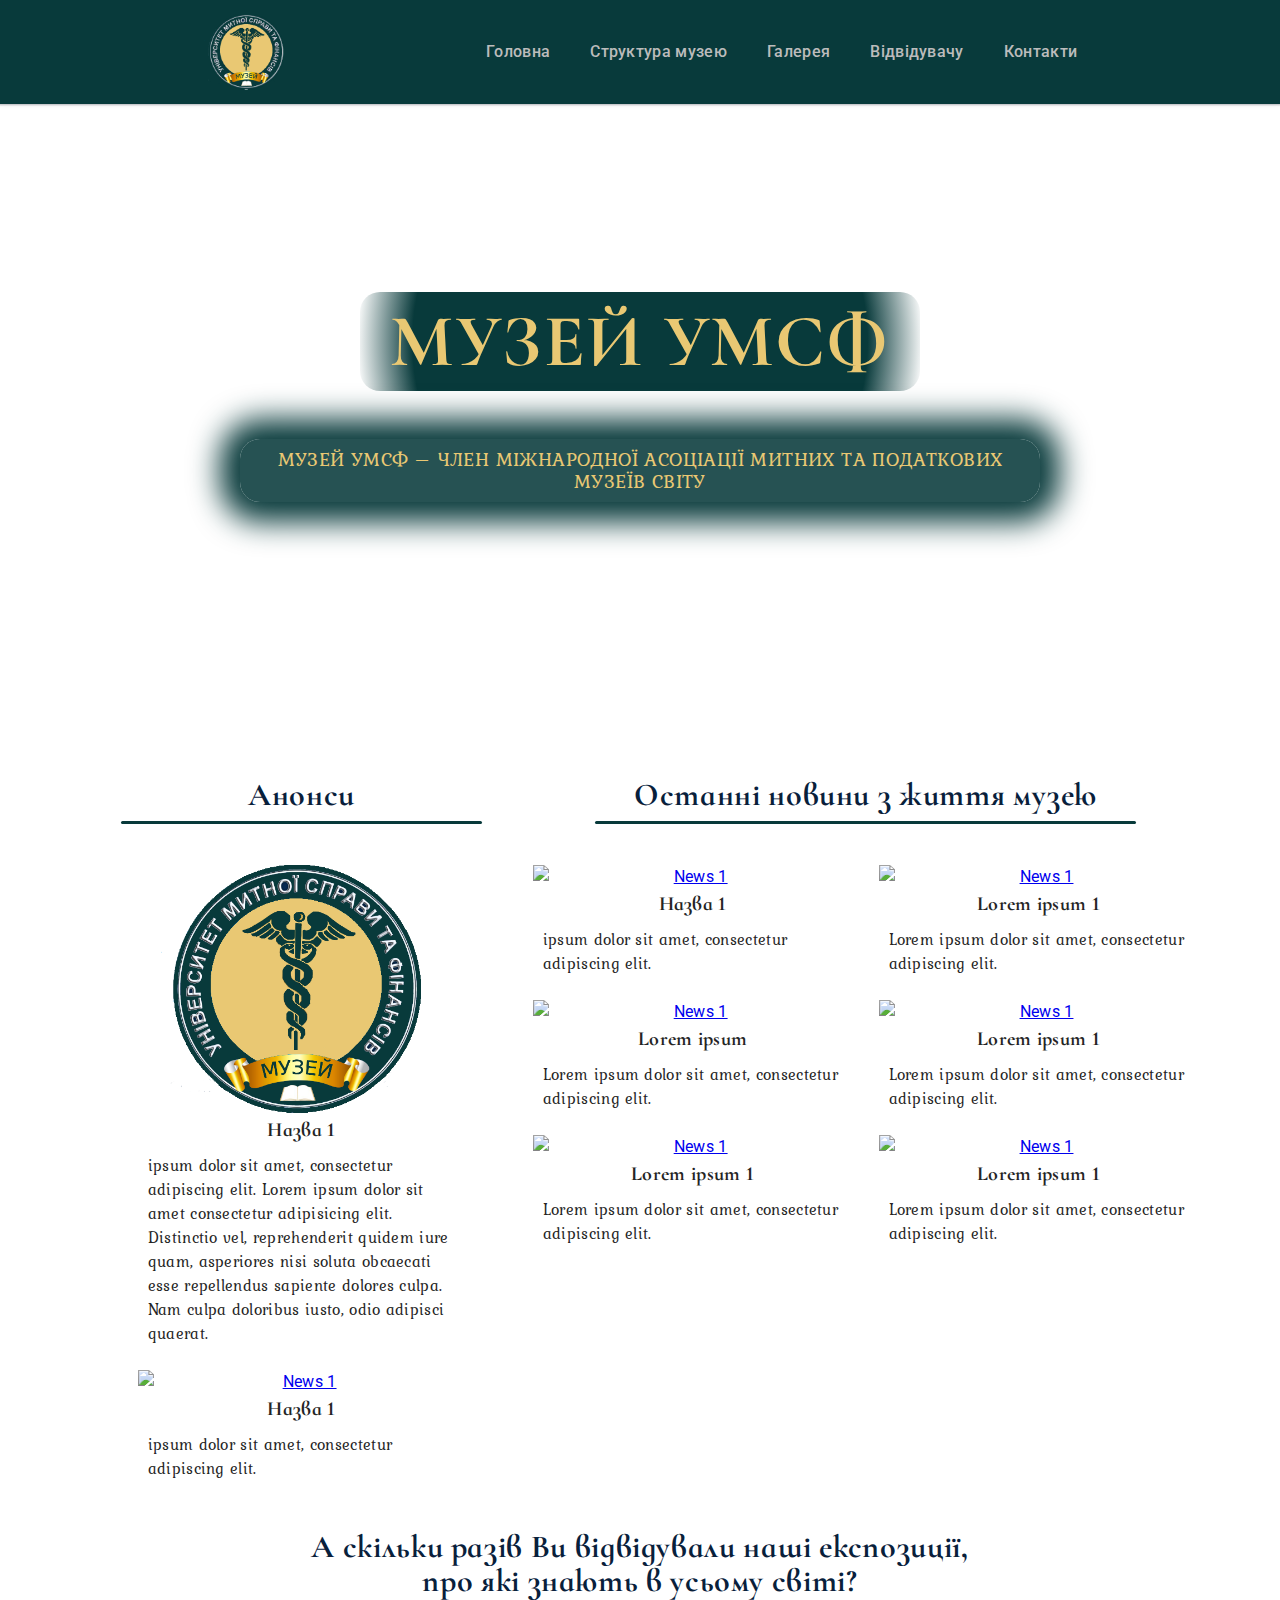
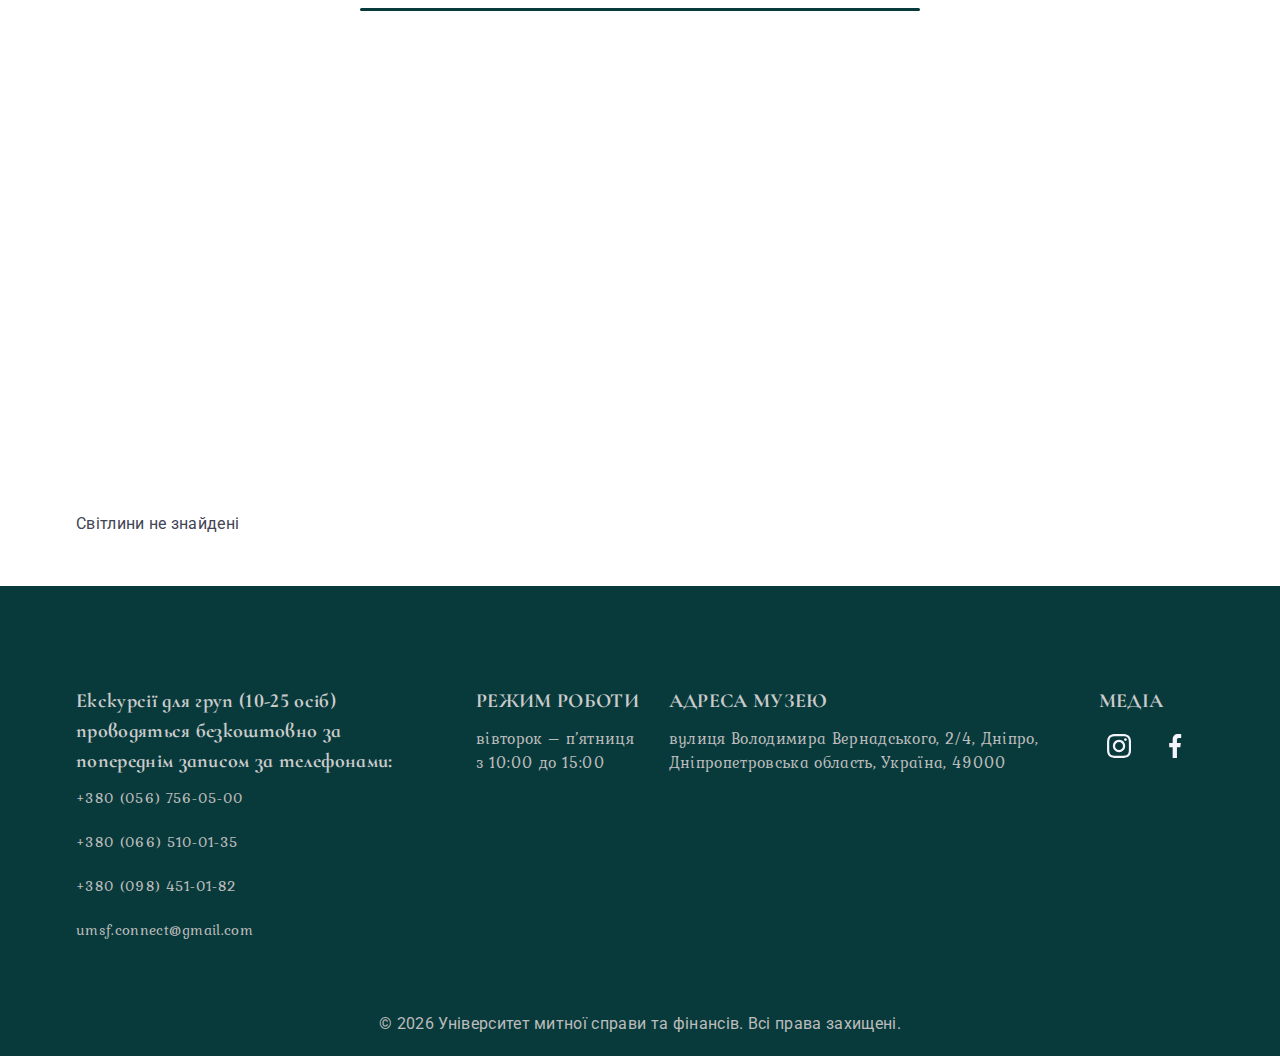
==== commit 4f2afeba: "some changes" ====
--- a/index.html
+++ b/index.html
@@ -144,12 +144,14 @@
     <main>
       <!-- hero section -->
       <section class="banner" id="banner">
-        <div class="container">
-          <h1 class="page-title">МУЗЕЙ УМСФ</h1>
-          <h2 class="page-title-description">
-            МУЗЕЙ УМСФ – ЧЛЕН МІЖНАРОДНОЇ АСОЦІАЦІЇ МИТНИХ ТА ПОДАТКОВИХ МУЗЕЇВ
-            СВІТУ
-          </h2>
+        <div class="container main-page-banner">
+          <div class="title-box"><h1 class="page-title">МУЗЕЙ УМСФ</h1></div>
+          <div class="title-desc-box">
+            <h2 class="page-title-description">
+              МУЗЕЙ УМСФ – ЧЛЕН МІЖНАРОДНОЇ АСОЦІАЦІЇ МИТНИХ ТА ПОДАТКОВИХ
+              МУЗЕЇВ СВІТУ
+            </h2>
+          </div>
         </div>
       </section>
 
--- a/styles.css
+++ b/styles.css
@@ -26,6 +26,42 @@
 
 img {
     display: block;
+}
+
+.main-page-banner{
+    display: flex;
+    flex-direction: column;
+}
+
+.title-box{
+    align-self: center;
+    min-width: 560px;
+    margin-bottom: 48px;
+    border-radius: 20px;
+    border-color: #083a3b;
+    padding: 10px 0;
+    /*варіант 1*/
+    /* background: #083a3be0; */
+        /* -webkit-box-shadow: 0 0 30px 20px #083a3b;
+        box-shadow: 0 0 30px 20px #083a3b; */
+/* варіант 2 */
+background-color: #083a3b;
+background: radial-gradient(circle, #083a3b 80%, rgba(255, 0, 0, 0) 100%);
+}
+
+.title-desc-box {
+    align-self: center;
+    background-color: #083a3be0;
+    min-width: 560px;
+    margin-bottom: 48px;
+    border-radius: 20px;
+    padding: 10px 0;
+    /*варіант 1*/
+        -webkit-box-shadow: 0 0 30px 20px #083a3b;
+            box-shadow: 0 0 30px 20px #083a3b;
+        /* варіант 2 */
+        /* border-color: #083a3b; */
+    /* background: radial-gradient(circle, #083a3b 80%, rgba(255, 0, 0, 0) 100%); */
 }
 
 .visually-hidden {
@@ -116,17 +152,13 @@
 }
 
 .page-title {
-    color: #fff;
+    color: #e9c873;
     max-width: 520px;
     margin: 0 auto;
-    margin-bottom: 48px;
     text-align: center;
     font-size: 74px;
     line-height: 1.07;
     letter-spacing: 0.02em;
-    background: linear-gradient(rgba(0, 0, 0, 0.714), rgba(0, 0, 0, 0.714));
-    text-shadow: 3px 0 #083a3b, -2px 0 #083a3b, 0 2px #083a3b, 0 -2px #083a3b,
-        1px 1px #083a3b, -1px -1px #083a3b, 1px -1px #083a3b, -1px 1px #083a3b;
 }
 
 .page-title-description {
@@ -135,11 +167,8 @@
     text-align: center;
     font-size: 20px;
     line-height: 1.07;
-    color: #FFF;
+    color: #e9c873;
     letter-spacing: 0.02em;
-    background: linear-gradient(rgba(0, 0, 0, 0.6), rgba(0, 0, 0, 0.6));
-    text-shadow: 3px 0 #083a3b, -2px 0 #083a3b, 0 2px #083a3b, 0 -2px #083a3b,
-        1px 1px #083a3b, -1px -1px #083a3b, 1px -1px #083a3b, -1px 1px #083a3b;
 }
 
 .section-name {
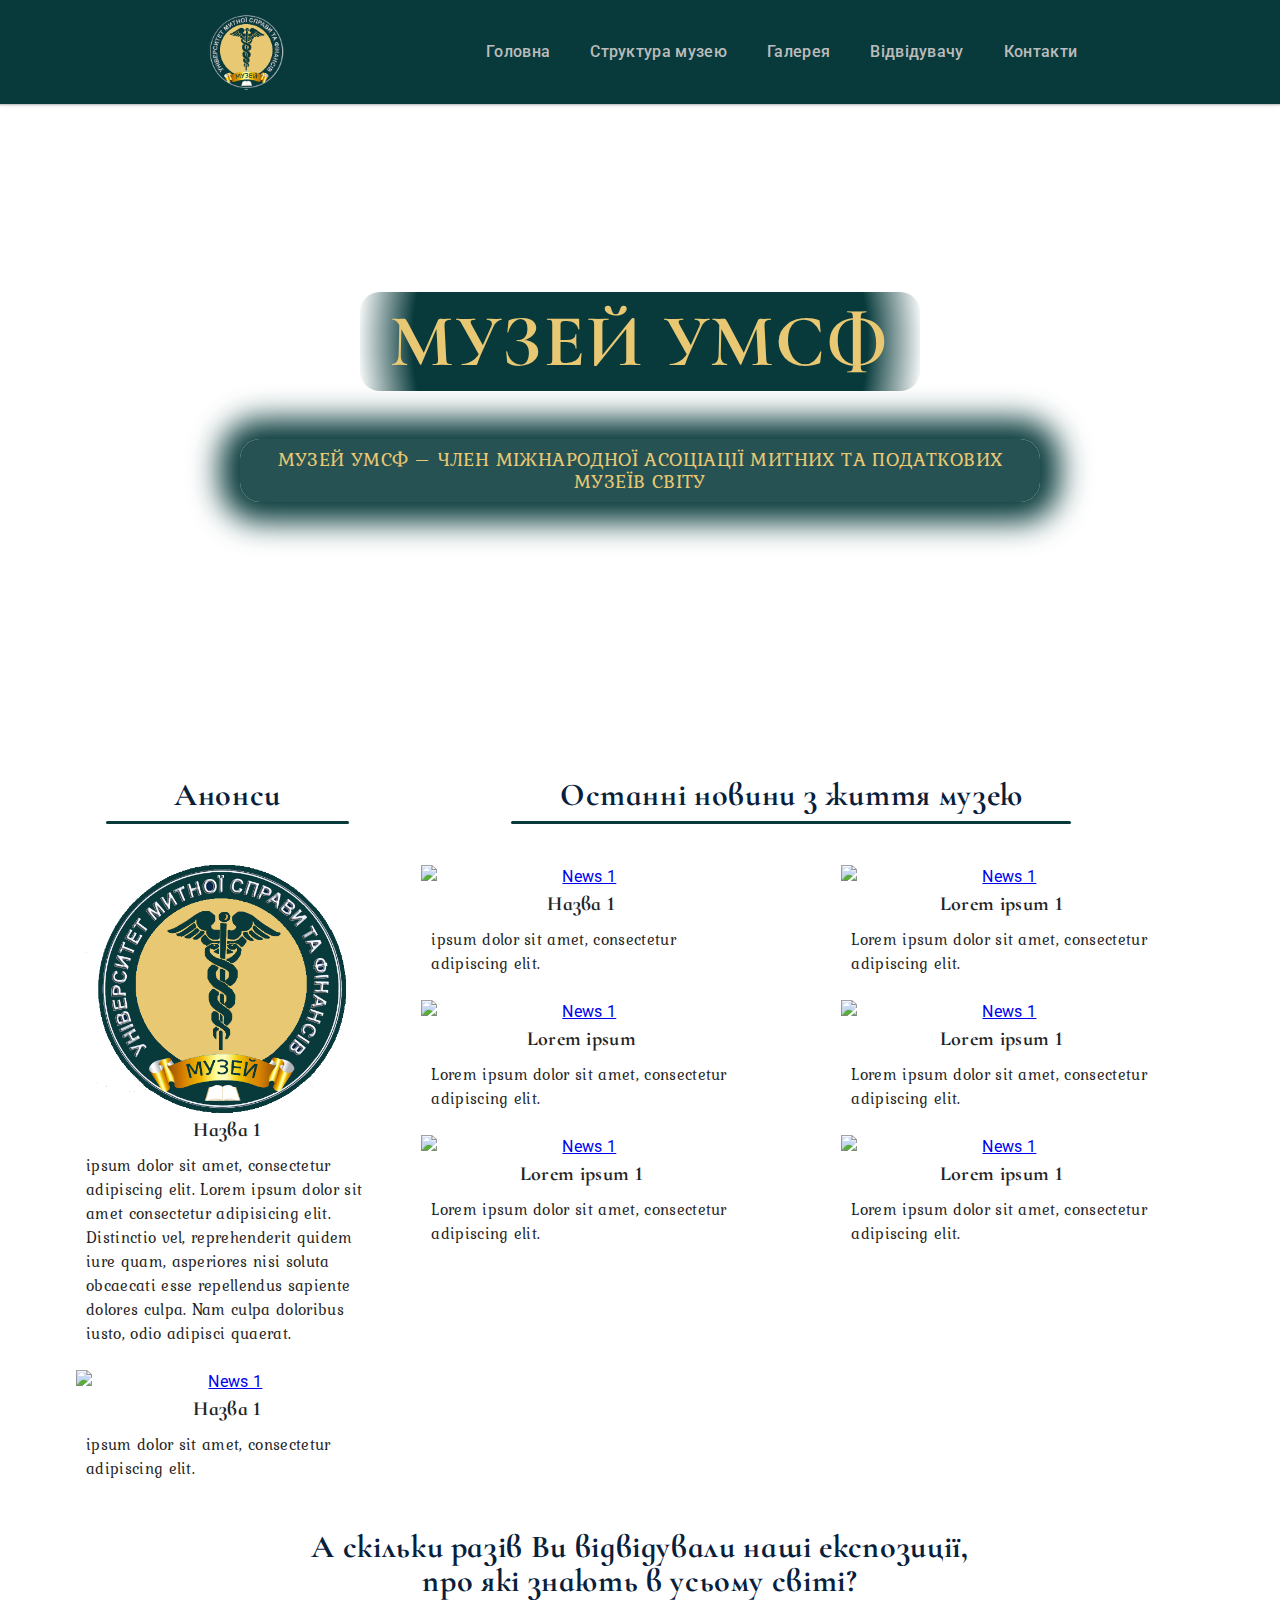
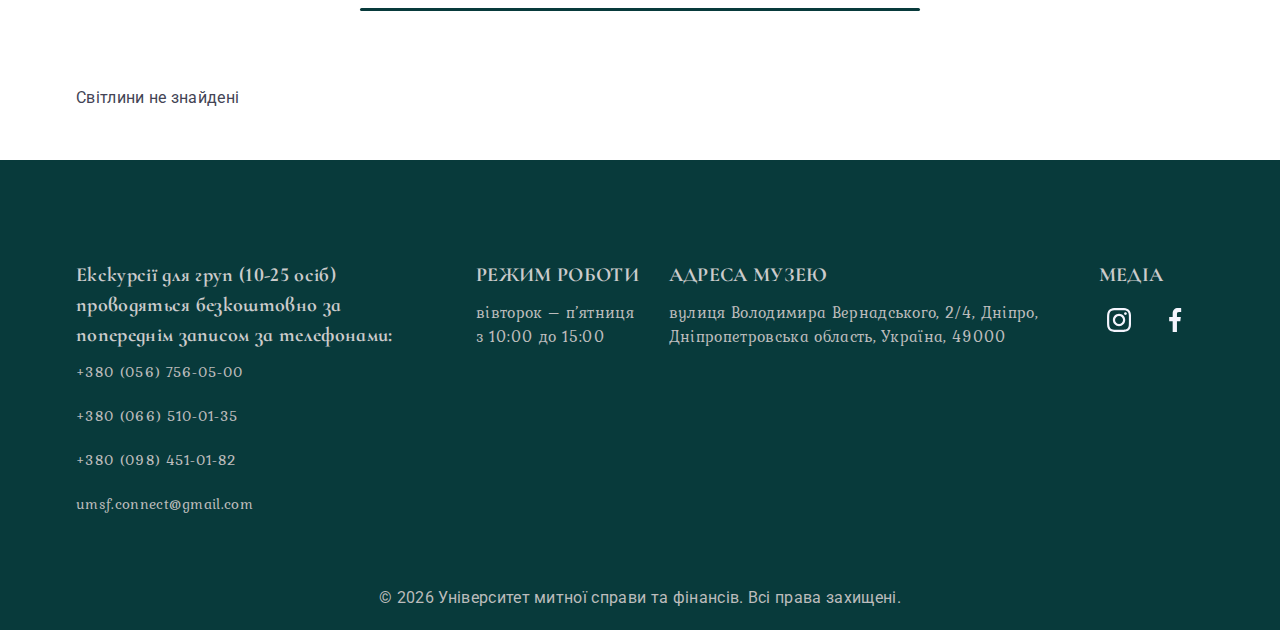
==== commit 698766e1: "new commit" ====
--- a/index.html
+++ b/index.html
@@ -103,6 +103,11 @@
           ><img class="phone-logopic" src="./images/caduceus.png" alt="logo"
         /></a>
         <div id="myLinks" class="phone-menu">
+          <a href="" class="icon-close"
+            ><svg class="icon-close" width="40" height="40">
+              <use href="./images/icons.svg#icon-close"></use>
+            </svg>
+          </a>
           <nav class="phone-drop">
             <ul class="phone-list">
               <li class="phone-menu-item">
@@ -331,11 +336,11 @@
       <!--slideshow section -->
       <!-- Slideshow Section -->
       <section class="section slideshow-bit" id="slideshow">
-        <h2 class="section-name">
-          А скільки разів Ви відвідували наші експозиції, про які знають в
-          усьому світі?
-        </h2>
         <div class="container">
+          <h2 class="section-name">
+            А скільки разів Ви відвідували наші експозиції, про які знають в
+            усьому світі?
+          </h2>
           <div class="slideshow-container">
             <!-- Slide -->
             <div class="mySlides fade">
@@ -343,7 +348,7 @@
               <a href="#" target="_blank">
                 <img
                   class="slide-img"
-                  src="./images/slide_1.jpg"
+                  src="./images/slide_3.jpg"
                   alt="./images/slide_1.jpg"
                 />
               </a>
--- a/styles.css
+++ b/styles.css
@@ -40,13 +40,7 @@
     border-radius: 20px;
     border-color: #083a3b;
     padding: 10px 0;
-    /*варіант 1*/
-    /* background: #083a3be0; */
-        /* -webkit-box-shadow: 0 0 30px 20px #083a3b;
-        box-shadow: 0 0 30px 20px #083a3b; */
-/* варіант 2 */
-background-color: #083a3b;
-background: radial-gradient(circle, #083a3b 80%, rgba(255, 0, 0, 0) 100%);
+    background: radial-gradient(circle, #083a3b 80%, rgba(255, 0, 0, 0) 100%);
 }
 
 .title-desc-box {
@@ -56,12 +50,8 @@
     margin-bottom: 48px;
     border-radius: 20px;
     padding: 10px 0;
-    /*варіант 1*/
         -webkit-box-shadow: 0 0 30px 20px #083a3b;
             box-shadow: 0 0 30px 20px #083a3b;
-        /* варіант 2 */
-        /* border-color: #083a3b; */
-    /* background: radial-gradient(circle, #083a3b 80%, rgba(255, 0, 0, 0) 100%); */
 }
 
 .visually-hidden {
@@ -207,14 +197,6 @@
 .main-page-container {
     display: flex;
     flex-direction: row;
-}
-
-.announcements {
-    max-width: 40%;
-}
-
-.news-container {
-    max-width: 60%;
 }
 
 .net {
@@ -405,6 +387,29 @@
     font-style: normal;
 }
 
+.ann-name {
+    text-align: center;
+    margin-bottom: 8px;
+    color: #242424;
+    font-size: 20px;
+}
+
+.ann-img {
+    object-fit: cover;
+    margin: 0 auto;
+    max-height: 250px;
+}
+
+.ann-list {
+    display: flex;
+    row-gap: 25px;
+    flex-wrap: wrap;
+}
+
+.ann-description {
+    color: #242424;
+}
+
 .page-title-description, .history-text, .visitor-text, .find-title, .find-text, .template-text, .expos-description, .news-description, .ann-description, .news-date, .footer-address-text, .contact-look {
     font-family: "Kurale", serif;
     font-weight: 400;
@@ -426,14 +431,34 @@
         display: none;/*hide desktop menu*/
     }
 
-    .slideshow-bit {
-        display: none;
+    .slide-img{
+        max-height: 350px;
+        margin: 0 auto;    
     }
 
     .topnav #myLinks {
         display: none;
-    }
-
+            /* Ховаємо за замовчуванням */
+            position: fixed;
+            /* Фіксуємо меню */
+            top: 0;
+            left: 0;
+            width: 100%;
+            /* На весь екран */
+            height: 100%;
+            background-color: rgba(8, 58, 59, 0.95);
+            /* Напівпрозорий темний фон */
+            z-index: 1000;
+            /* Поверх інших елементів */
+            flex-direction: column;
+            /* Стовпчик */
+            justify-content: center;
+            /* Центрування по вертикалі */
+            align-items: center;
+            /* Центрування по горизонталі */
+            gap: 20px;
+            /* Проміжки між елементами */
+        }
     .topnav {
         color: white;
         padding: 14px 16px;
@@ -554,6 +579,10 @@
     .ownership {
         color: #bcbcbc;
         margin: 0 auto;
+    }
+
+    .ann-description{
+        max-width: 350px;
     }
 
     .contacts {
@@ -620,6 +649,11 @@
     .menu-item:hover .dropdown-content {
         opacity: 1;
         visibility: visible;
+    }
+
+    .main-page-container{
+        flex-direction: column;
+        gap: 20px;
     }
 
     .expos-description-top {
@@ -764,21 +798,9 @@
         color: #242424;
     }
 
-    .ann-list {
-        display: flex;
-        row-gap: 25px;
-        flex-wrap: wrap;
-    }
-
     .ann-box {
         position: relative;
         max-width: 366px;
-    }
-
-    .ann-img {
-        object-fit: cover;
-        margin: 0 auto;
-        max-height: 250px;
     }
 
     .ann-top-box {
@@ -790,18 +812,6 @@
     .ann-bottom-box {
         max-height: 300px;
         padding: 0 10px;
-    }
-
-    .ann-name {
-        text-align: center;
-        margin-bottom: 8px;
-        color: #242424;
-        font-size: 20px;
-    }
-
-    .ann-description {
-        width: 308px;
-        color: #242424;
     }
 
     .news-date {
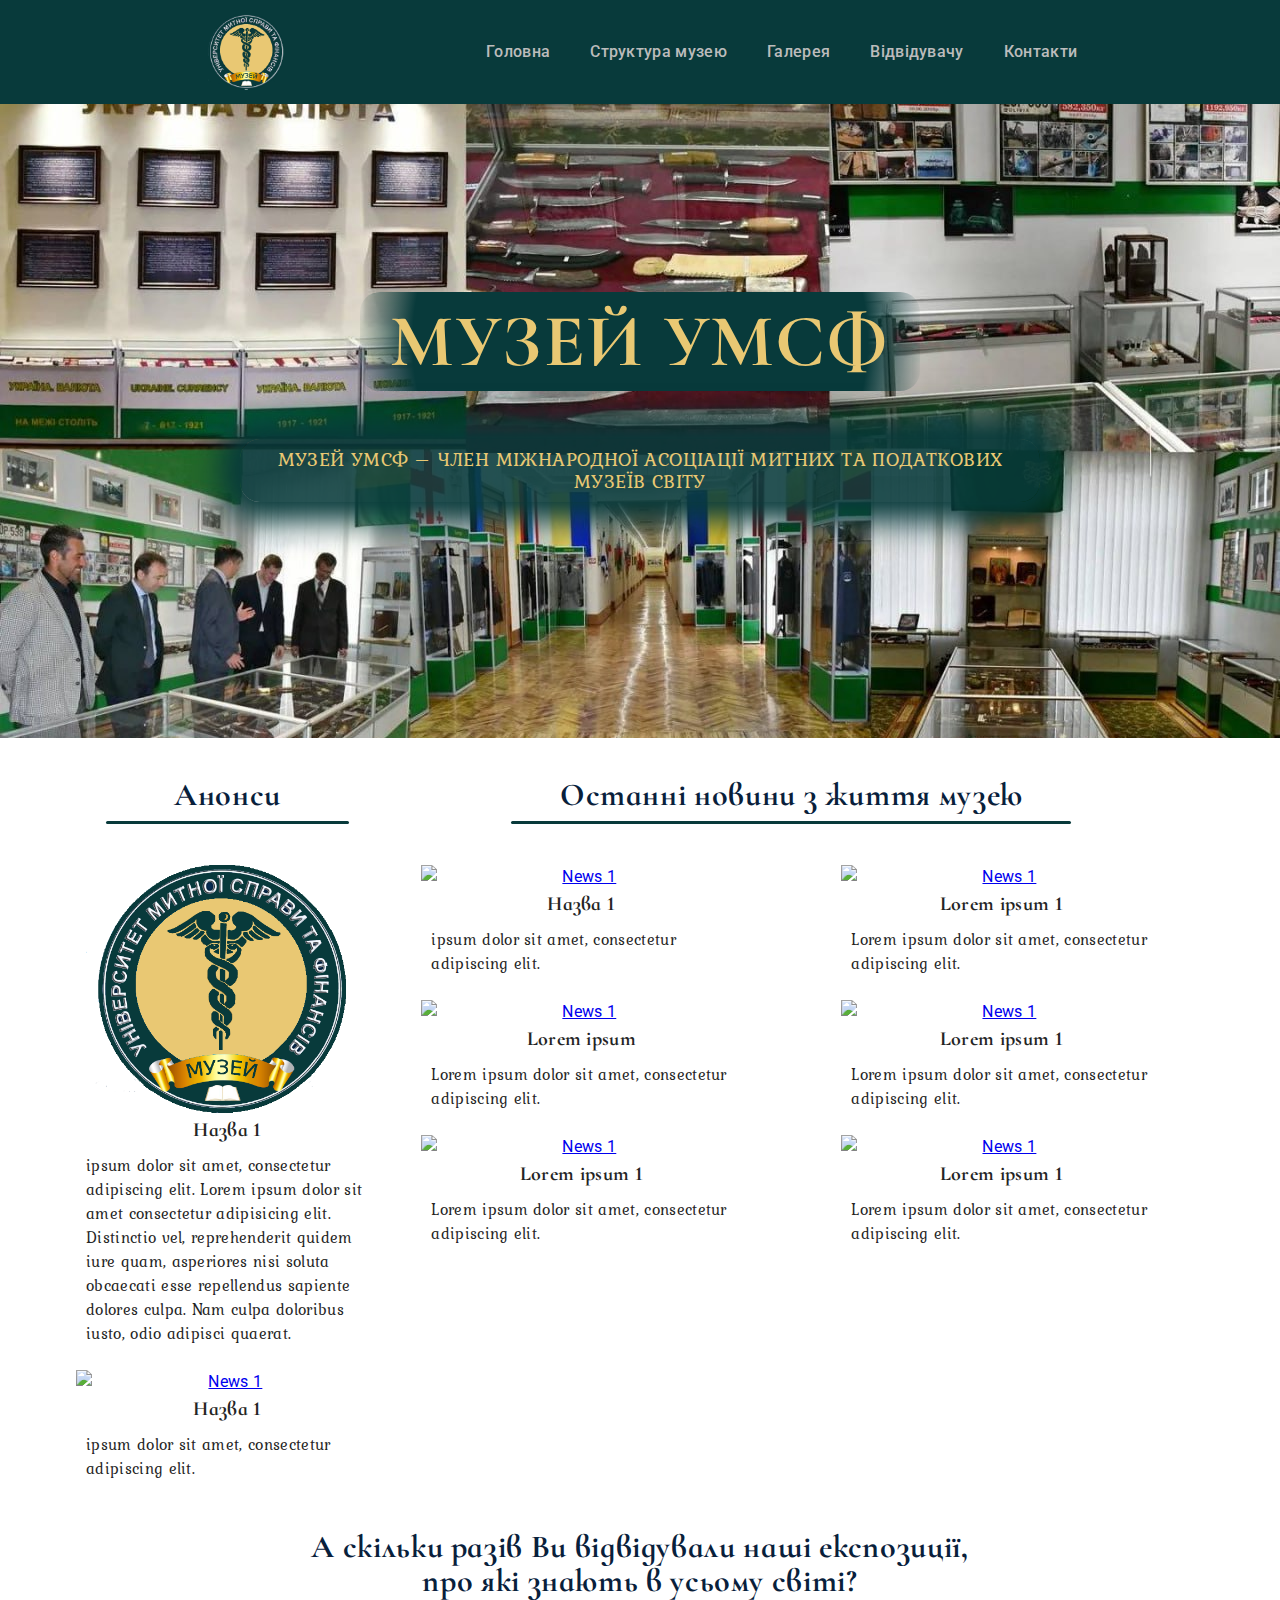
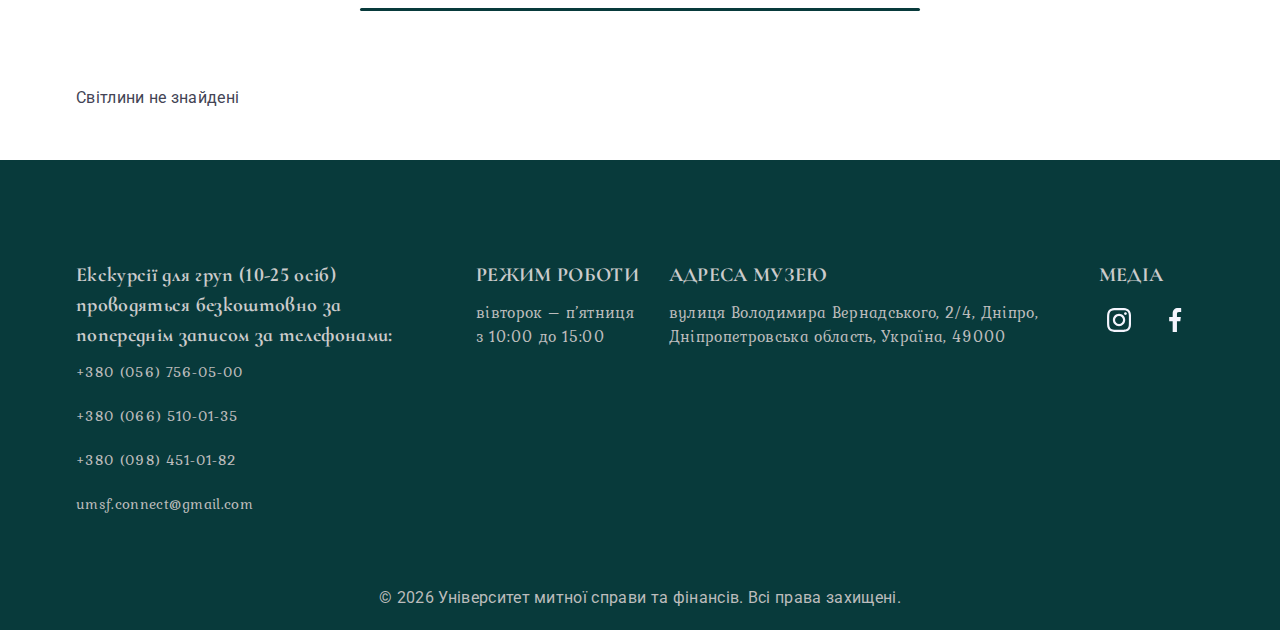
==== commit cc2374e1: "menu+banner" ====
--- a/index.html
+++ b/index.html
@@ -99,49 +99,124 @@
       </div>
       <!-- PHONE MENU -->
       <div class="topnav">
-        <a class="active" href="./index.html"
-          ><img class="phone-logopic" src="./images/caduceus.png" alt="logo"
-        /></a>
+        <a class="active" href="./index.html">
+          <img class="phone-logopic" src="./images/caduceus.png" alt="logo" />
+        </a>
         <div id="myLinks" class="phone-menu">
-          <a href="" class="icon-close"
-            ><svg class="icon-close" width="40" height="40">
+          <a href="" class="icon-close">
+            <svg class="icon-close" width="30" height="30">
               <use href="./images/icons.svg#icon-close"></use>
             </svg>
           </a>
-          <nav class="phone-drop">
-            <ul class="phone-list">
-              <li class="phone-menu-item">
-                <a class="phone-menu-link link" href="./index.html">Головна</a>
-              </li>
-              <li class="phone-menu-item">
-                <a class="phone-menu-link link" href="./history.html"
-                  >Історія створення музею</a
-                >
-              </li>
-              <li class="phone-menu-item">
-                <a class="phone-menu-link link" href="./expositions.html"
-                  >Наші експозиції</a
-                >
-              </li>
-              <li class="phone-menu-item">
-                <a class="phone-menu-link link" href="./gallery.html"
-                  >Галерея</a
-                >
-              </li>
-              <li class="phone-menu-item">
-                <a class="phone-menu-link link" href="./visitor.html"
-                  >Відвідувачу</a
-                >
-              </li>
-            </ul>
-          </nav>
+          <div class="phone-drop-box">
+            <nav class="phone-drop">
+              <ul class="phone-list">
+                <li class="phone-menu-item">
+                  <a class="phone-menu-link link" href="./index.html"
+                    >Головна</a
+                  >
+                </li>
+                <li class="phone-menu-item">
+                  <a
+                    class="phone-menu-link link"
+                    href="javascript:void(0);"
+                    onclick="toggleSubmenu('structure')"
+                    >Структура музею</a
+                  >
+                  <ul class="submenu" id="structure">
+                    <li>
+                      <a href="#">Історія створення музею</a>
+                    </li>
+                    <li>
+                      <a
+                        href="javascript:void(0);"
+                        onclick="toggleSubmenu('customs-trade-history')"
+                        >Історія торгівлі та митної справи</a
+                      >
+                      <ul class="submenu" id="customs-trade-history">
+                        <li>
+                          <a href="#"
+                            >ТЗМК (технічні засоби митного контролю)</a
+                          >
+                        </li>
+                        <li>
+                          <a href="#">Історія митної справи до 1991 року</a>
+                        </li>
+                        <li>
+                          <a href="#">Історія боротьби з контрабандою</a>
+                        </li>
+                        <li>
+                          <a href="#">Сучасна історія митної справи</a>
+                        </li>
+                        <li>
+                          <a href="#">Митна уніформа</a>
+                        </li>
+                      </ul>
+                    </li>
+                    <li>
+                      <a
+                        href="javascript:void(0);"
+                        onclick="toggleSubmenu('financial-history')"
+                        >Історія фінансового обігу</a
+                      >
+                      <ul class="submenu" id="financial-history">
+                        <li>
+                          <a href="#">Банкноти світу</a>
+                        </li>
+                        <li><a href="#">Монети світу</a></li>
+                        <li>
+                          <a href="#">Україна. Валюти</a>
+                        </li>
+                      </ul>
+                    </li>
+                    <li>
+                      <a
+                        href="javascript:void(0);"
+                        onclick="toggleSubmenu('art-history')"
+                        >Художня творчість</a
+                      >
+                      <ul class="submenu" id="art-history">
+                        <li><a href="#">Петриківка</a></li>
+                        <li>
+                          <a href="#">Галерея мистецтв</a>
+                        </li>
+                        <li>
+                          <a href="#">Виставка фотомайстрів</a>
+                        </li>
+                        <li>
+                          <a href="#">Виставка майстрів НСХУ</a>
+                        </li>
+                      </ul>
+                    </li>
+                    <li>
+                      <a href="#">Історія університету</a>
+                    </li>
+                  </ul>
+                </li>
+
+                <li class="phone-menu-item">
+                  <a class="phone-menu-link link" href="./gallery.html"
+                    >Галерея</a
+                  >
+                </li>
+                <li class="phone-menu-item">
+                  <a class="phone-menu-link link" href="./visitor.html"
+                    >Відвідувачу</a
+                  >
+                </li>
+                <li class="phone-menu-item">
+                  <a class="phone-menu-link link" href="./contacts.html"
+                    >Контакти</a
+                  >
+                </li>
+              </ul>
+            </nav>
+          </div>
         </div>
-
         <a href="javascript:void(0);" class="icon" onclick="myFunction()">
           <svg class="phone-burger" width="40" height="40">
             <use href="./images/icons.svg#icon-burger-menu"></use>
           </svg>
-          <!-- <i class="fa fa-bars"></i> -->
         </a>
       </div>
     </header>
@@ -210,7 +285,6 @@
               </li>
             </ul>
           </div>
-
           <div class="news-container">
             <h2 class="section-name">Останні новини з життя музею</h2>
             <ul class="news-list">
@@ -333,7 +407,6 @@
         </div>
       </section>
 
-      <!--slideshow section -->
       <!-- Slideshow Section -->
       <section class="section slideshow-bit" id="slideshow">
         <div class="container">
--- a/styles.css
+++ b/styles.css
@@ -82,7 +82,7 @@
 
 .banner {
     padding: 188px 0;
-    background-image: url(https://picsum.photos/1440/600);
+    background-image: url(./images/banner-img.jpg);
     background-repeat: no-repeat;
     background-position: center;
     width: 100%;
@@ -416,6 +416,88 @@
     font-style: normal;
 }
 
+/* SLIDESHOW ==========================*/
+.slide-img {
+    max-width: 100%;
+    max-height: 350px;
+    width: auto;
+    height: auto;
+    display: block;
+    margin: 0 auto;
+    object-fit: contain;
+}
+
+.slideshow-container {
+    max-width: 100%;
+    overflow: hidden;
+    position: relative;
+    margin: 0 auto;
+}
+
+.numbertext-fixed {
+    position: absolute;
+    top: 10px;
+    left: 10px;
+    color: white;
+    background-color: rgba(0, 0, 0, 0.5);
+    padding: 5px 10px;
+    font-size: 16px;
+    border-radius: 5px;
+    z-index: 10;
+    font-weight: bold;
+}
+
+#caption-container {
+    text-align: center;
+    color: #333;
+    font-size: 18px;
+    margin-top: 10px;
+}
+
+.mySlides {
+    display: none;
+    transition: opacity 1s ease-in-out;
+}
+
+.fade {
+    opacity: 0;
+    animation: fadeEffect 1.5s forwards;
+}
+
+@keyframes fadeEffect {
+    from {
+        opacity: 0;
+    }
+
+    to {
+        opacity: 1;
+    }
+}
+
+.prev,
+.next {
+    cursor: pointer;
+    position: absolute;
+    transform: translateX(-50%);
+    padding: 16px;
+    color: white;
+    font-weight: 700;
+    font-size: 18px;
+    transition: 0.6s ease;
+    border-radius: 50%;
+    user-select: none;
+}
+
+.prev {
+    top: 50%;
+    left: 3%;
+}
+
+.next {
+    top: 50%;
+    right: 1%;
+}
+
 @media screen and (max-width: 767px) {
     /* mobile menu backdrop */
     .container {
@@ -431,34 +513,25 @@
         display: none;/*hide desktop menu*/
     }
 
-    .slide-img{
-        max-height: 350px;
-        margin: 0 auto;    
+    .slide-img {
+        max-height: 250px;
     }
 
     .topnav #myLinks {
         display: none;
-            /* Ховаємо за замовчуванням */
-            position: fixed;
-            /* Фіксуємо меню */
-            top: 0;
-            left: 0;
-            width: 100%;
-            /* На весь екран */
-            height: 100%;
-            background-color: rgba(8, 58, 59, 0.95);
-            /* Напівпрозорий темний фон */
-            z-index: 1000;
-            /* Поверх інших елементів */
-            flex-direction: column;
-            /* Стовпчик */
-            justify-content: center;
-            /* Центрування по вертикалі */
-            align-items: center;
-            /* Центрування по горизонталі */
-            gap: 20px;
-            /* Проміжки між елементами */
-        }
+        position: fixed;
+        top: 0;
+        left: 0;
+        width: 100%;
+        height: 100%;
+        background-color: #083a3bf5;
+        z-index: 1000;
+        flex-direction: column;
+        justify-content: center;
+        align-items: center;
+        gap: 20px;
+    }
+        
     .topnav {
         color: white;
         padding: 14px 16px;
@@ -470,13 +543,19 @@
         position: relative;
     }
 
-    .topnav a.icon {
+    .topnav a.icon{
         display: block;
         position: absolute;
         right: 30px;
         top: 9px;
     }
 
+    .phone-drop-box{
+        height: 100%;
+        padding-top: 72px;
+        padding-bottom: 40px;
+    }
+
     .active {
         background-color: #083a3b;
         color: white;
@@ -488,15 +567,26 @@
         margin: 18px 18px;
     }
 
+    .icon-close {
+        fill: #cbcbcb;
+        transition: background-color 250ms cubic-bezier(0.4, 0, 0.2, 1);
+        margin: 18px 18px;
+        display: block;
+        position: absolute;
+        right: 1px;
+        top: 1px;
+    }
+    
     .phone-logopic {
         width: 80px;
     }
 
     .phone-list {
         display: flex;
+        margin: auto 30px;
         flex-direction: column;
-        align-items: center;
-        column-gap: 40px;
+        align-items: flex-start;
+        gap: 20px;
     }
 
     .phone-menu-link {
@@ -504,14 +594,107 @@
         color: #cbcbcb;
     }
     /* ===========Banner============== */
+    .banner{
+        height: 100%;
+        padding: 100px 0;
+        background-position: center;
+        width: 100%;
+    }
+
     .page-title {
-        max-width: 200px;
+        max-width: 276px;
+        font-size: 40px;
+    }
+
+    .main-page-banner{
+        margin: auto;
     }
 
     .page-title-description {
-        max-width: 400px;
-        font-size: 16px;
+        font-size: 14px;
         font-weight: 200;
+        max-width: 350px;
+    }
+
+    .title-desc-box {
+        min-width: 100px;
+    }
+
+    .title-box {
+        min-width: 400px;
+    }
+
+    /* Підсписок (спочатку прихований) */
+    .submenu {
+        display: none;
+        /* Ховаємо за замовчуванням */
+        list-style-type: none;
+        /* Прибираємо маркери списку */
+        padding-left: 20px;
+        /* Відступ для вкладеного списку */
+        margin-top: 10px;
+    }
+
+    .submenu li {
+        margin: 5px 0;
+    }
+
+    .submenu a {
+        font-size: 30px;
+        color: #cbcbcb;
+        text-decoration: none;
+    }
+
+    .submenu a:hover {
+        color: #e9c873;
+        /* Ефект при наведенні */
+    }
+    
+    /* Вкладений підсписок (за замовчуванням прихований) */
+    .nested-submenu {
+        display: none;
+        /* Ховаємо за замовчуванням */
+        list-style-type: none;
+        padding-left: 20px;
+        /* Відступ для вкладеного списку */
+        margin-top: 5px;
+    }
+
+    .nested-submenu li {
+        margin: 5px 0;
+    }
+
+    .nested-submenu a {
+        font-size: 25px;
+        /* Зменшений розмір тексту */
+        color: #cbcbcb;
+        text-decoration: none;
+    }
+
+    .nested-submenu a:hover {
+        color: #e9c873;
+        /* Ефект при наведенні */
+    }
+    
+    /* Базове меню */
+    .phone-menu .submenu {
+        display: none;
+        /* Ховаємо підменю за замовчуванням */
+        list-style-type: none;
+        padding-left: 20px;
+        /* Відступ для вкладень */
+        margin: 10px 0;
+    }
+
+    .phone-menu .submenu a {
+        font-size: 18px;
+        color: #cbcbcb;
+        text-decoration: none;
+    }
+
+    .phone-menu .submenu a:hover {
+        color: #e9c873;
+        /* Колір при наведенні */
     }
 
     .news-box {
@@ -816,85 +999,6 @@
 
     .news-date {
         color: #242424;
-    }
-    /* SLIDESHOW ==========================*/
-    .slideshow-container {
-        position: relative;
-        margin: auto;
-        overflow: hidden;
-        max-width: 800px;
-    }
-
-    .numbertext-fixed {
-        position: absolute;
-        top: 10px;
-        left: 10px;
-        color: white;
-        background-color: rgba(0, 0, 0, 0.5);
-        padding: 5px 10px;
-        font-size: 16px;
-        border-radius: 5px;
-        z-index: 10;
-        font-weight: bold;
-    }
-
-    .slide-img {
-        display: block;
-        margin: 0 auto;
-        max-width: 800px;
-        max-height: 450px;
-        object-fit: contain;
-    }
-
-    #caption-container {
-        text-align: center;
-        color: #333;
-        font-size: 18px;
-        margin-top: 10px;
-    }
-
-    .mySlides {
-        display: none;
-        transition: opacity 1s ease-in-out;
-    }
-
-    .fade {
-        opacity: 0;
-        animation: fadeEffect 1.5s forwards;
-    }
-
-    @keyframes fadeEffect {
-        from {
-            opacity: 0;
-        }
-
-        to {
-            opacity: 1;
-        }
-    }
-
-    .prev,
-    .next {
-        cursor: pointer;
-        position: absolute;
-        transform: translateX(-50%);
-        padding: 16px;
-        color: white;
-        font-weight: 700;
-        font-size: 18px;
-        transition: 0.6s ease;
-        border-radius: 50%;
-        user-select: none;
-    }
-
-    .prev {
-        top: 50%;
-        left: 3%;
-    }
-
-    .next {
-        top: 50%;
-        right: 1%;
     }
 
     /* FOOTER */
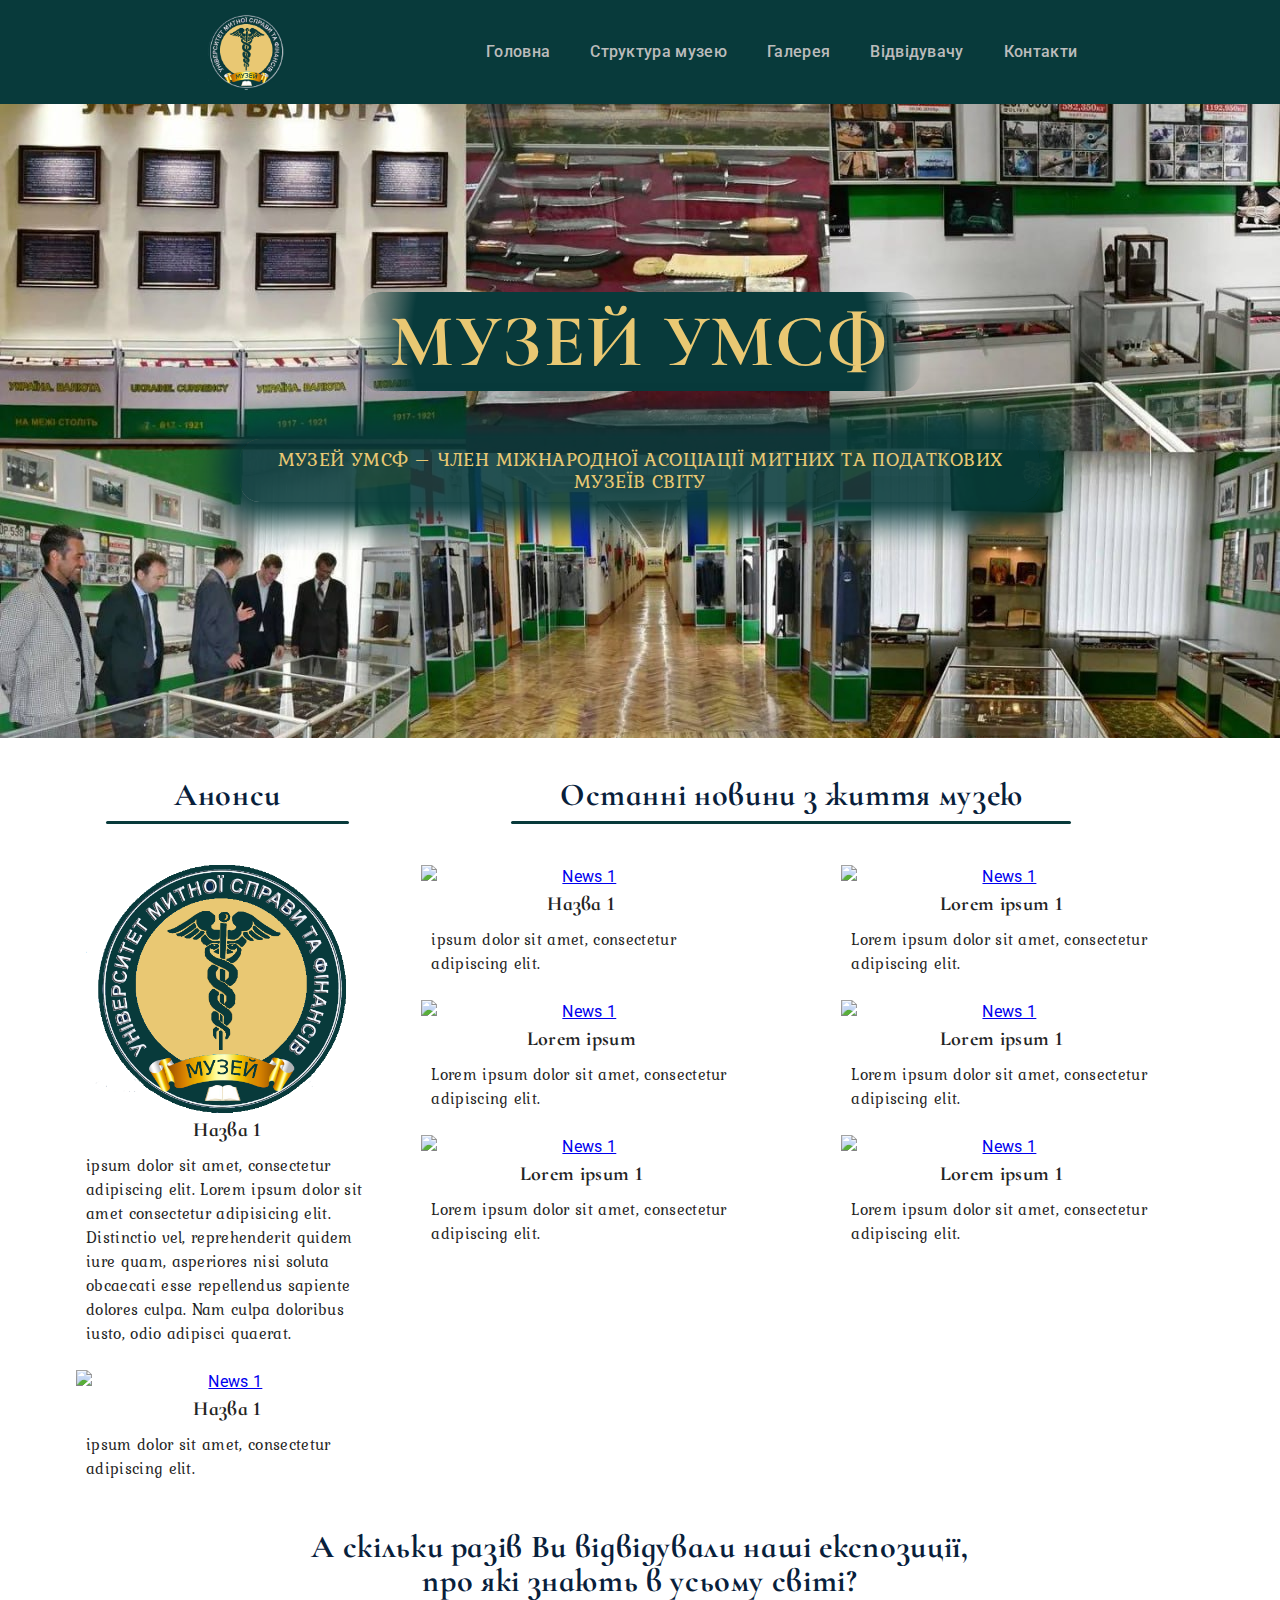
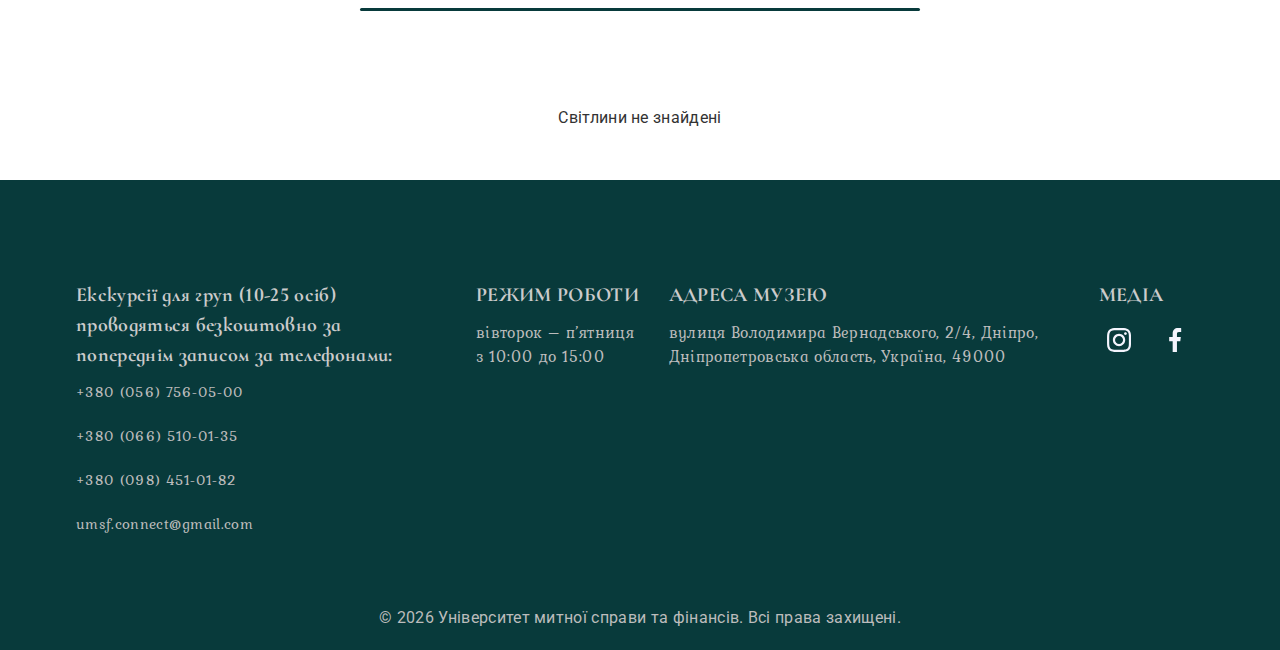
==== commit 714a9edf: "changes" ====
--- a/index.html
+++ b/index.html
@@ -2,6 +2,14 @@
 <html lang="uk">
   <head>
     <meta charset="UTF-8" />
+    <meta
+      name="description"
+      content="Музей університету митної справи та фінансів"
+    />
+    <meta
+      name="keywords"
+      content="Дніпро, УМСФ, Університет Митної справи та фінансів, Музей, Музей УМСФ,Museum, Dnipro"
+    />
     <meta name="viewport" content="width=device-width, initial-scale=1.0" />
     <title>Музей Університету митної справи та фінансів</title>
     <link rel="icon" type="image/x-icon" href="./images/caduceus.png" />
@@ -442,7 +450,7 @@
             <a class="prev" onclick="plusSlides(-1)">&#10094;</a>
             <a class="next" onclick="plusSlides(1)">&#10095;</a>
           </div>
-          <p>Світлини не знайдені</p>
+          <p class="slideshow-description">Світлини не знайдені</p>
         </div>
       </section>
     </main>
--- a/styles.css
+++ b/styles.css
@@ -131,7 +131,7 @@
     max-width: 520px;
     margin: 0 auto;
     text-align: center;
-    font-size: 74px;
+    font-size: 54px;
     line-height: 1.07;
     letter-spacing: 0.02em;
 }
@@ -419,12 +419,19 @@
 /* SLIDESHOW ==========================*/
 .slide-img {
     max-width: 100%;
+    /* Image will never exceed container width */
     max-height: 350px;
+    /* Restricts image height */
     width: auto;
+    /* Maintains aspect ratio */
     height: auto;
+    /* Maintains aspect ratio */
     display: block;
-    margin: 0 auto;
+    /* Centers the image */
+    margin: 0 auto;
+    /* Center horizontally */
     object-fit: contain;
+    /* Ensures the image fits without cropping */
 }
 
 .slideshow-container {
@@ -432,19 +439,31 @@
     overflow: hidden;
     position: relative;
     margin: 0 auto;
+    padding: 0;
+    box-sizing: border-box;
 }
 
 .numbertext-fixed {
     position: absolute;
     top: 10px;
-    left: 10px;
+    left: 15%;
     color: white;
     background-color: rgba(0, 0, 0, 0.5);
     padding: 5px 10px;
-    font-size: 16px;
+    font-size: 14px;
     border-radius: 5px;
     z-index: 10;
     font-weight: bold;
+}
+
+.slideshow-description {
+    margin: 20px auto 0 auto;
+    /* Centers the description */
+    text-align: center;
+    font-size: 16px;
+    color: #333;
+    max-width: 90%;
+    /* Optional: limits width for smaller screens */
 }
 
 #caption-container {
@@ -498,6 +517,66 @@
     right: 1%;
 }
 
+/* Fullscreen modal */
+.modal {
+    display: flex;
+    /* Flex for centering */
+    flex-direction: column;
+    /* Stack items vertically */
+    justify-content: center;
+    align-items: center;
+    position: fixed;
+    /* Fixed to the viewport */
+    top: 0;
+    left: 0;
+    width: 100%;
+    height: 100%;
+    background-color: rgba(0, 0, 0, 0.9);
+    /* Semi-transparent black background */
+    z-index: 1000;
+    /* Above all content */
+    overflow: hidden;
+    /* Prevent scrolling */
+}
+
+/* Modal image */
+.modal-content {
+    max-width: 90%;
+    max-height: 80%;
+    /* Allow space for the caption */
+    border-radius: 8px;
+    box-shadow: 0 4px 10px rgba(0, 0, 0, 0.5);
+}
+
+/* Caption below the image */
+.caption {
+    margin-top: 15px;
+    /* Space between image and caption */
+    color: white;
+    text-align: center;
+    font-size: 18px;
+    max-width: 90%;
+    word-wrap: break-word;
+    /* Ensure long captions wrap to the next line */
+}
+
+/* Close button */
+.close {
+    position: absolute;
+    top: 15px;
+    right: 25px;
+    color: white;
+    font-size: 40px;
+    font-weight: bold;
+    cursor: pointer;
+    user-select: none;
+    transition: color 0.3s ease;
+}
+
+.close:hover {
+    color: #bbb;
+}
+
 @media screen and (max-width: 767px) {
     /* mobile menu backdrop */
     .container {
@@ -506,6 +585,7 @@
         padding-left: 10px;
         padding-right: 10px;
         justify-content: space-between;
+        overflow: hidden;
     }
 
     /* Style the navigation menu */
@@ -618,10 +698,11 @@
 
     .title-desc-box {
         min-width: 100px;
+        box-shadow:0 0 20px 5px #083a3b;
     }
 
     .title-box {
-        min-width: 400px;
+        min-width: 300px;
     }
 
     /* Підсписок (спочатку прихований) */
@@ -854,6 +935,10 @@
         margin-bottom: 20px;
         font-size: 20px;
     }
+
+    .modal-content {
+        width: 100%;
+    }
 }
 /* ================LAPTOP======================== */
 @media screen and (min-width:768px) {
@@ -863,6 +948,7 @@
         padding-left: 15px;
         padding-right: 15px;
         justify-content: space-between;
+        overflow: hidden;
     }
 
     .logo {
@@ -1111,88 +1197,5 @@
         max-width: 360px;
     }
 
-    /* MODAL IMAGES */
-    .modal {
-        display: none;
-        position: fixed;
-        z-index: 1;
-        padding-top: 100px;
-        left: 0;
-        top: 0;
-        width: 100%;
-        height: 100%;
-        overflow: auto;
-        background-color: rgb(0, 0, 0);
-        background-color: rgba(0, 0, 0, 0.9);
-    }
-
-    .modal-content {
-        margin: auto;
-        display: block;
-        width: 80%;
-        max-width: 700px;
-    }
-
-    /* Caption of Modal Image */
-    #caption {
-        margin: auto;
-        display: block;
-        width: 80%;
-        max-width: 700px;
-        text-align: center;
-        color: #ccc;
-        padding: 10px 0;
-        height: 150px;
-    }
-
-    .modal-content,
-    #caption {
-        -webkit-animation-name: zoom;
-        -webkit-animation-duration: 0.6s;
-        animation-name: zoom;
-        animation-duration: 0.6s;
-    }
-
-    @-webkit-keyframes zoom {
-        from {
-            -webkit-transform: scale(0)
-        }
-
-        to {
-            -webkit-transform: scale(1)
-        }
-    }
-
-    @keyframes zoom {
-        from {
-            transform: scale(0)
-        }
-
-        to {
-            transform: scale(1)
-        }
-    }
-
-    .close {
-        position: absolute;
-        top: 15px;
-        right: 35px;
-        color: #f1f1f1;
-        font-size: 40px;
-        font-weight: bold;
-        transition: 0.3s;
-    }
-
-    .close:hover,
-    .close:focus {
-        color: #bbb;
-        text-decoration: none;
-        cursor: pointer;
-    }
-
-    @media only screen and (max-width: 700px) {
-        .modal-content {
-            width: 100%;
-        }
-    }
+    
 }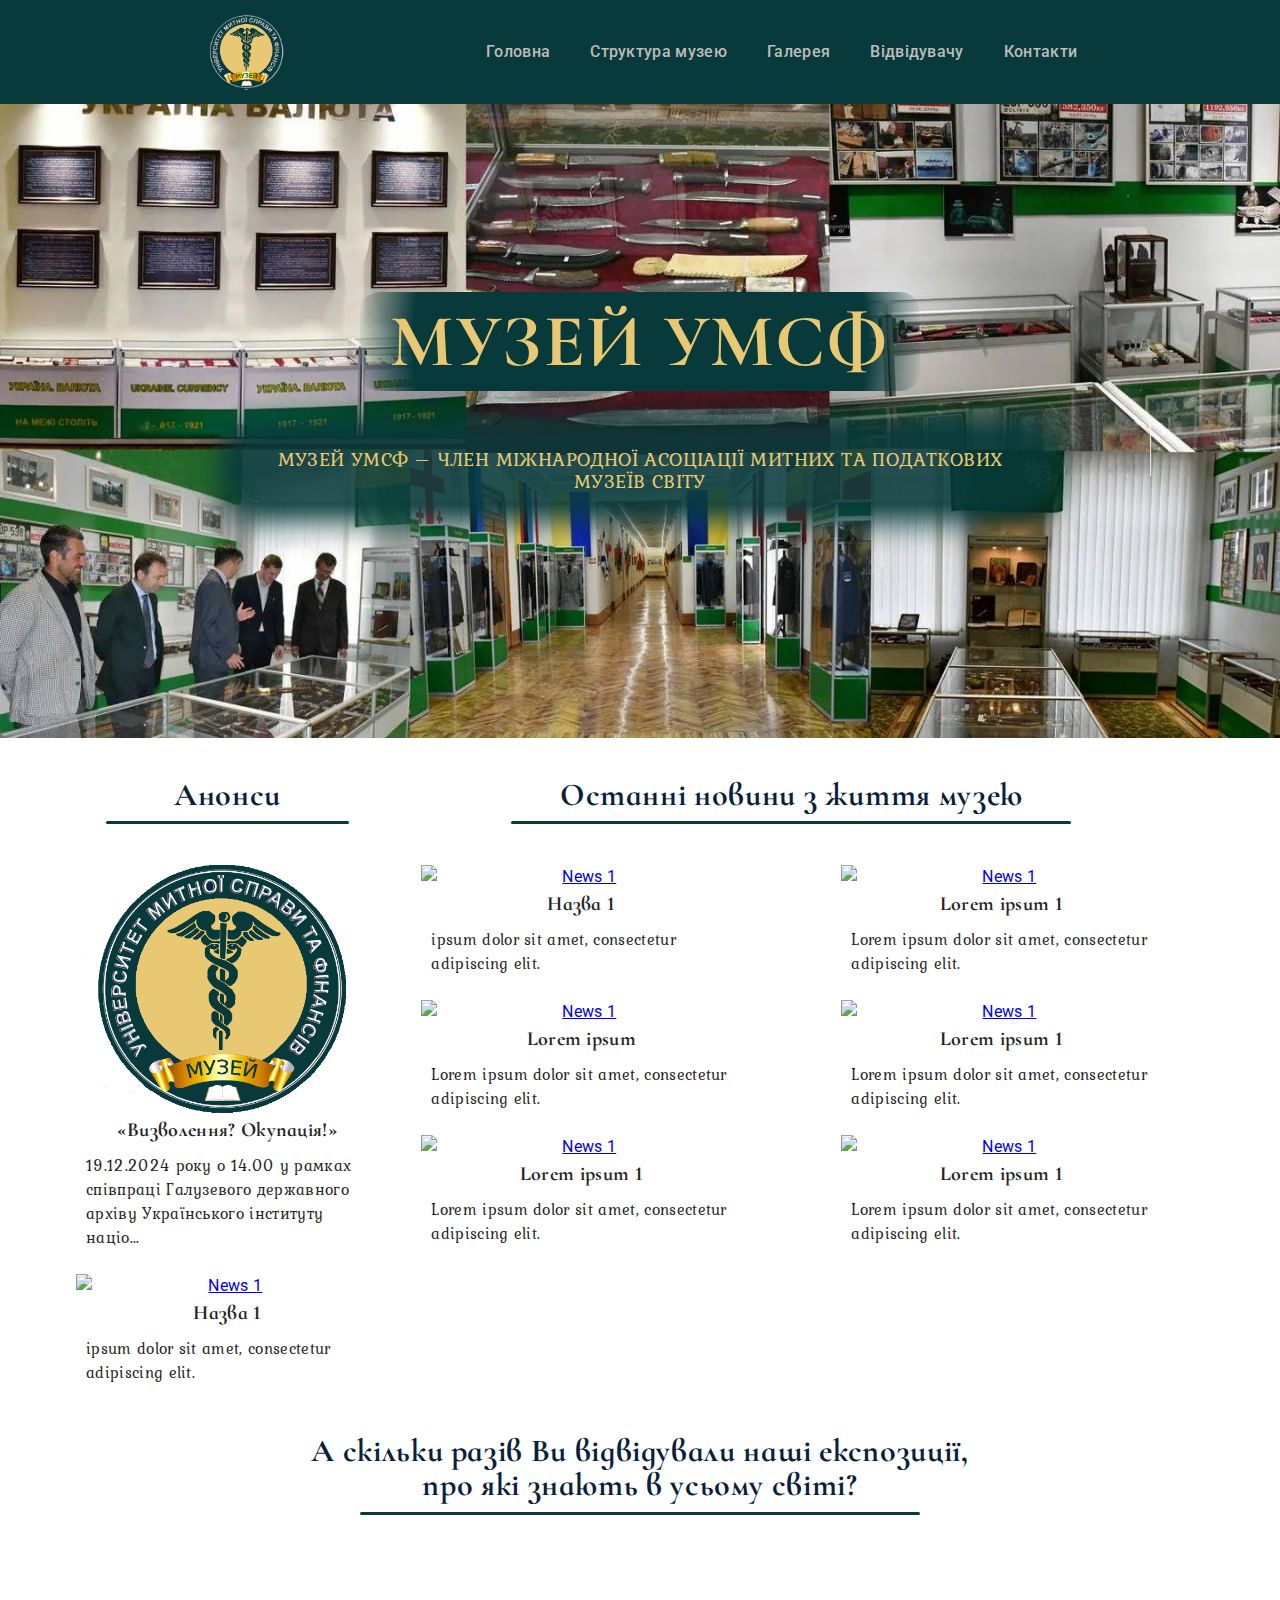
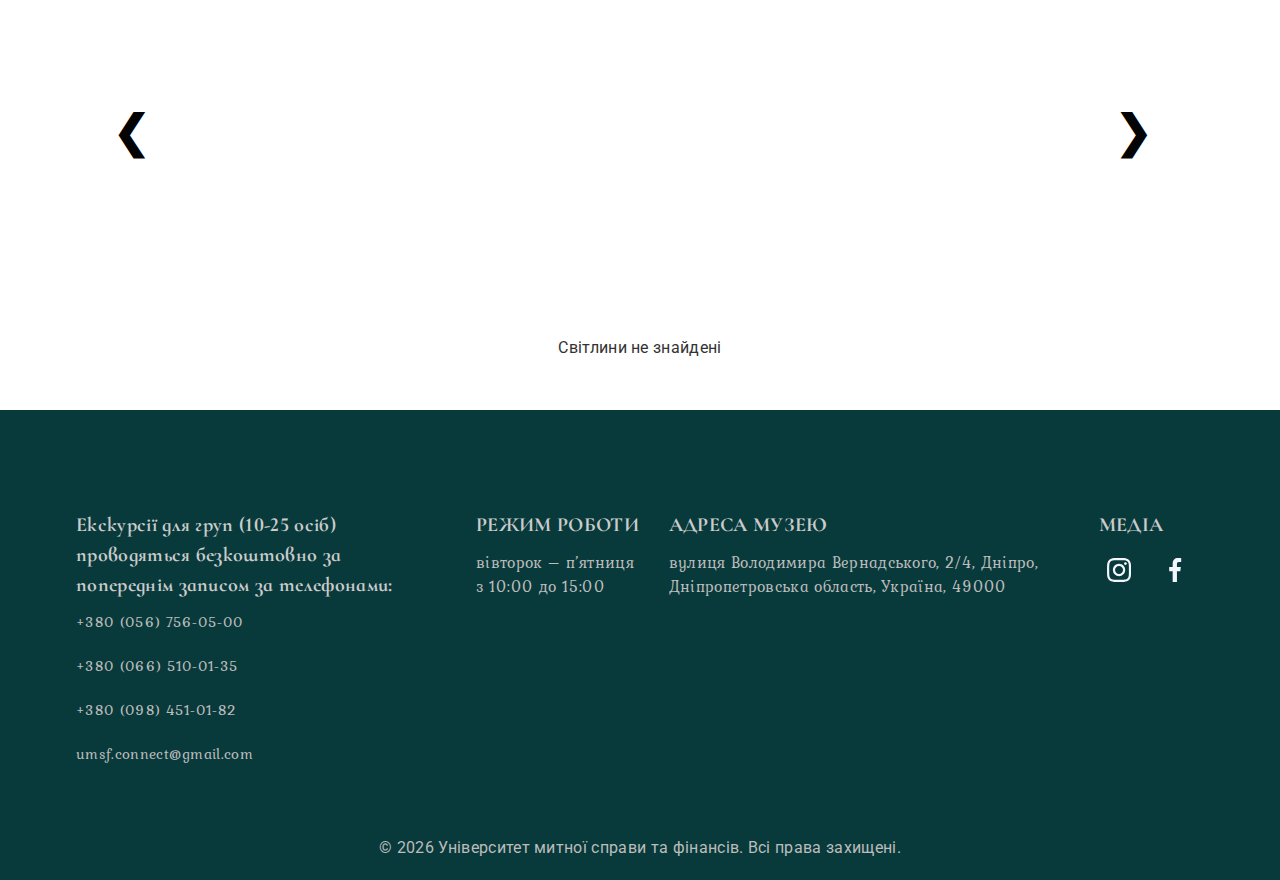
==== commit 5c5c377d: "bugs changes" ====
--- a/index.html
+++ b/index.html
@@ -8,7 +8,7 @@
     />
     <meta
       name="keywords"
-      content="Дніпро, УМСФ, Університет Митної справи та фінансів, Музей, Музей УМСФ,Museum, Dnipro"
+      content="Дніпро, УМСФ, Університет Митної справи та фінансів, Музей, Музей УМСФ, Museum, Dnipro"
     />
     <meta name="viewport" content="width=device-width, initial-scale=1.0" />
     <title>Музей Університету митної справи та фінансів</title>
@@ -261,13 +261,10 @@
                     </a>
                   </div>
                   <div class="ann-bottom-box">
-                    <h3 class="ann-name">Назва 1</h3>
+                    <h3 class="ann-name">«Визволення? Окупація!»</h3>
                     <p class="ann-description">
-                      ipsum dolor sit amet, consectetur adipiscing elit. Lorem
-                      ipsum dolor sit amet consectetur adipisicing elit.
-                      Distinctio vel, reprehenderit quidem iure quam, asperiores
-                      nisi soluta obcaecati esse repellendus sapiente dolores
-                      culpa. Nam culpa doloribus iusto, odio adipisci quaerat.
+                      19.12.2024 року о 14.00 у рамках співпраці Галузевого
+                      державного архіву Українського інституту націо...
                     </p>
                   </div>
                 </div>
@@ -429,7 +426,7 @@
               <a href="#" target="_blank">
                 <img
                   class="slide-img"
-                  src="./images/slide_3.jpg"
+                  src="./images/25.png"
                   alt="./images/slide_1.jpg"
                 />
               </a>
@@ -440,7 +437,29 @@
               <a href="#" target="_blank">
                 <img
                   class="slide-img"
-                  src="./images/slide_1.jpg"
+                  src="./images/26.png"
+                  alt="./images/slide_1.jpg"
+                />
+              </a>
+              <div class="caption" id="caption-container"></div>
+            </div>
+            <div class="mySlides fade">
+              <div class="numbertext-fixed"></div>
+              <a href="#" target="_blank">
+                <img
+                  class="slide-img"
+                  src="./images/27.png"
+                  alt="./images/slide_1.jpg"
+                />
+              </a>
+              <div class="caption" id="caption-container"></div>
+            </div>
+            <div class="mySlides fade">
+              <div class="numbertext-fixed"></div>
+              <a href="#" target="_blank">
+                <img
+                  class="slide-img"
+                  src="./images/28.png"
                   alt="./images/slide_1.jpg"
                 />
               </a>
--- a/styles.css
+++ b/styles.css
@@ -419,19 +419,12 @@
 /* SLIDESHOW ==========================*/
 .slide-img {
     max-width: 100%;
-    /* Image will never exceed container width */
     max-height: 350px;
-    /* Restricts image height */
     width: auto;
-    /* Maintains aspect ratio */
     height: auto;
-    /* Maintains aspect ratio */
     display: block;
-    /* Centers the image */
-    margin: 0 auto;
-    /* Center horizontally */
+    margin: 0 auto;
     object-fit: contain;
-    /* Ensures the image fits without cropping */
 }
 
 .slideshow-container {
@@ -446,7 +439,7 @@
 .numbertext-fixed {
     position: absolute;
     top: 10px;
-    left: 15%;
+    left: 20%;
     color: white;
     background-color: rgba(0, 0, 0, 0.5);
     padding: 5px 10px;
@@ -458,12 +451,10 @@
 
 .slideshow-description {
     margin: 20px auto 0 auto;
-    /* Centers the description */
     text-align: center;
     font-size: 16px;
     color: #333;
     max-width: 90%;
-    /* Optional: limits width for smaller screens */
 }
 
 #caption-container {
@@ -499,82 +490,75 @@
     position: absolute;
     transform: translateX(-50%);
     padding: 16px;
-    color: white;
+    color: rgb(5, 4, 4);
     font-weight: 700;
-    font-size: 18px;
+    font-size: 45px;
     transition: 0.6s ease;
     border-radius: 50%;
     user-select: none;
 }
 
 .prev {
-    top: 50%;
-    left: 3%;
+    top: 35%;
+    left: 5%;
 }
 
 .next {
-    top: 50%;
-    right: 1%;
-}
-
-/* Fullscreen modal */
+    top: 35%;
+    right: 0%;
+}
+
+.news-temp-img {
+    cursor: pointer;
+    transition: transform 0.2s;
+}
+
+.news-temp-img:hover {
+    transform: scale(1.05);
+    /* Легке збільшення картинки при наведенні */
+}
+
 .modal {
-    display: flex;
-    /* Flex for centering */
-    flex-direction: column;
-    /* Stack items vertically */
-    justify-content: center;
-    align-items: center;
+    display: none;
     position: fixed;
-    /* Fixed to the viewport */
+    z-index: 1;
+    left: 0;
     top: 0;
-    left: 0;
     width: 100%;
     height: 100%;
-    background-color: rgba(0, 0, 0, 0.9);
-    /* Semi-transparent black background */
-    z-index: 1000;
-    /* Above all content */
-    overflow: hidden;
-    /* Prevent scrolling */
-}
-
-/* Modal image */
+    overflow: auto;
+    background-color: rgba(0, 0, 0, 0.8);
+}
+
 .modal-content {
-    max-width: 90%;
-    max-height: 80%;
-    /* Allow space for the caption */
-    border-radius: 8px;
-    box-shadow: 0 4px 10px rgba(0, 0, 0, 0.5);
-}
-
-/* Caption below the image */
+    margin: 10% auto;
+    display: block;
+    width: 80%;
+    max-width: 700px;
+}
+
 .caption {
-    margin-top: 15px;
-    /* Space between image and caption */
+    text-align: center;
     color: white;
-    text-align: center;
-    font-size: 18px;
-    max-width: 90%;
-    word-wrap: break-word;
-    /* Ensure long captions wrap to the next line */
-}
-
-/* Close button */
+    font-size: 16px;
+    margin-top: 10px;
+}
+
 .close {
     position: absolute;
-    top: 15px;
+    top: 10px;
     right: 25px;
     color: white;
-    font-size: 40px;
+    font-size: 36px;
     font-weight: bold;
     cursor: pointer;
-    user-select: none;
-    transition: color 0.3s ease;
-}
-
-.close:hover {
-    color: #bbb;
+}
+
+.close:hover,
+.close:focus {
+    color: #f1f1f1;
+    text-decoration: none;
+    cursor: pointer;
 }
 
 @media screen and (max-width: 767px) {
@@ -590,7 +574,7 @@
 
     /* Style the navigation menu */
     .top-nav {
-        display: none;/*hide desktop menu*/
+        display: none;
     }
 
     .slide-img {
@@ -673,17 +657,25 @@
         font-size: 40px;
         color: #cbcbcb;
     }
+
+    .numbertext-fixed{
+        left:10%;
+    }
+
+    .header-title {
+        font-size: 35px;
+    }
     /* ===========Banner============== */
     .banner{
         height: 100%;
-        padding: 100px 0;
-        background-position: center;
-        width: 100%;
+        padding: 50px 0;
+        /* min-height: 10px; */
+        min-height: 250px;
     }
 
     .page-title {
         max-width: 276px;
-        font-size: 40px;
+        font-size: 35px;
     }
 
     .main-page-banner{
@@ -691,13 +683,14 @@
     }
 
     .page-title-description {
-        font-size: 14px;
+        font-size: 10px;
         font-weight: 200;
         max-width: 350px;
     }
 
     .title-desc-box {
         min-width: 100px;
+        max-width: 250px;
         box-shadow:0 0 20px 5px #083a3b;
     }
 
@@ -705,14 +698,10 @@
         min-width: 300px;
     }
 
-    /* Підсписок (спочатку прихований) */
     .submenu {
         display: none;
-        /* Ховаємо за замовчуванням */
         list-style-type: none;
-        /* Прибираємо маркери списку */
         padding-left: 20px;
-        /* Відступ для вкладеного списку */
         margin-top: 10px;
     }
 
@@ -728,42 +717,34 @@
 
     .submenu a:hover {
         color: #e9c873;
-        /* Ефект при наведенні */
     }
     
     /* Вкладений підсписок (за замовчуванням прихований) */
     .nested-submenu {
+    display: none; /* Ховаємо за замовчуванням */
+    list-style-type: none;
+    padding-left: 20px; /* Відступ для вкладеного списку */
+    margin-top: 5px;
+    }
+
+    .nested-submenu li {
+    margin: 5px 0;
+    }
+
+    .nested-submenu a {
+    font-size: 25px; /* Зменшений розмір тексту */
+    color: #cbcbcb;
+    text-decoration: none;
+    }
+
+    .nested-submenu a:hover {
+    color: #e9c873; /* Ефект при наведенні */
+    }                                                    
+    
+    .phone-menu .submenu {
         display: none;
-        /* Ховаємо за замовчуванням */
         list-style-type: none;
         padding-left: 20px;
-        /* Відступ для вкладеного списку */
-        margin-top: 5px;
-    }
-
-    .nested-submenu li {
-        margin: 5px 0;
-    }
-
-    .nested-submenu a {
-        font-size: 25px;
-        /* Зменшений розмір тексту */
-        color: #cbcbcb;
-        text-decoration: none;
-    }
-
-    .nested-submenu a:hover {
-        color: #e9c873;
-        /* Ефект при наведенні */
-    }
-    
-    /* Базове меню */
-    .phone-menu .submenu {
-        display: none;
-        /* Ховаємо підменю за замовчуванням */
-        list-style-type: none;
-        padding-left: 20px;
-        /* Відступ для вкладень */
         margin: 10px 0;
     }
 
@@ -775,7 +756,15 @@
 
     .phone-menu .submenu a:hover {
         color: #e9c873;
-        /* Колір при наведенні */
+    }
+
+    .title-banner {
+        min-height: 250px;
+        padding: 50px 0;
+    }
+
+    .prettybox {
+        padding: 0;
     }
 
     .news-box {
@@ -948,7 +937,6 @@
         padding-left: 15px;
         padding-right: 15px;
         justify-content: space-between;
-        overflow: hidden;
     }
 
     .logo {
@@ -1012,7 +1000,7 @@
         padding: 12px 16px;
         text-decoration: none;
         display: block;
-        width: 300px;
+        width: 250px;
     }
 
     .dropdown-content a:hover {
